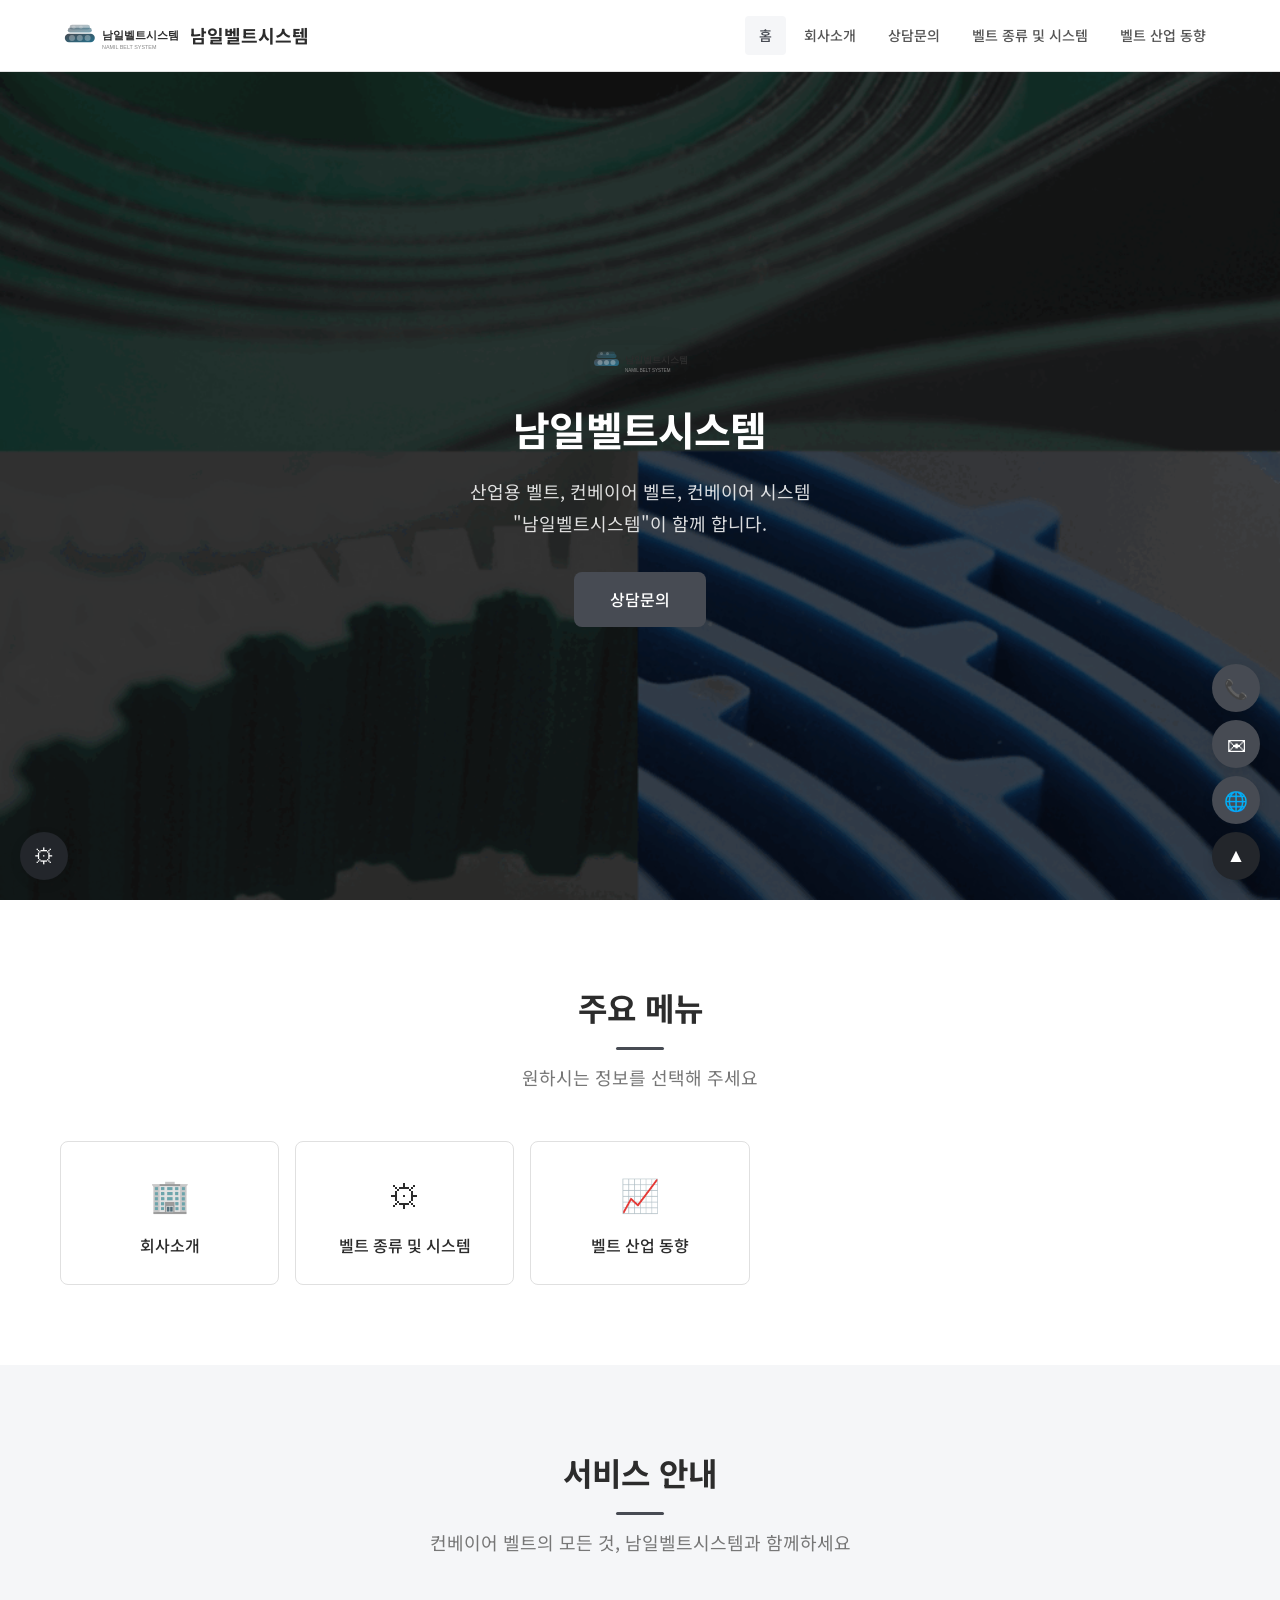
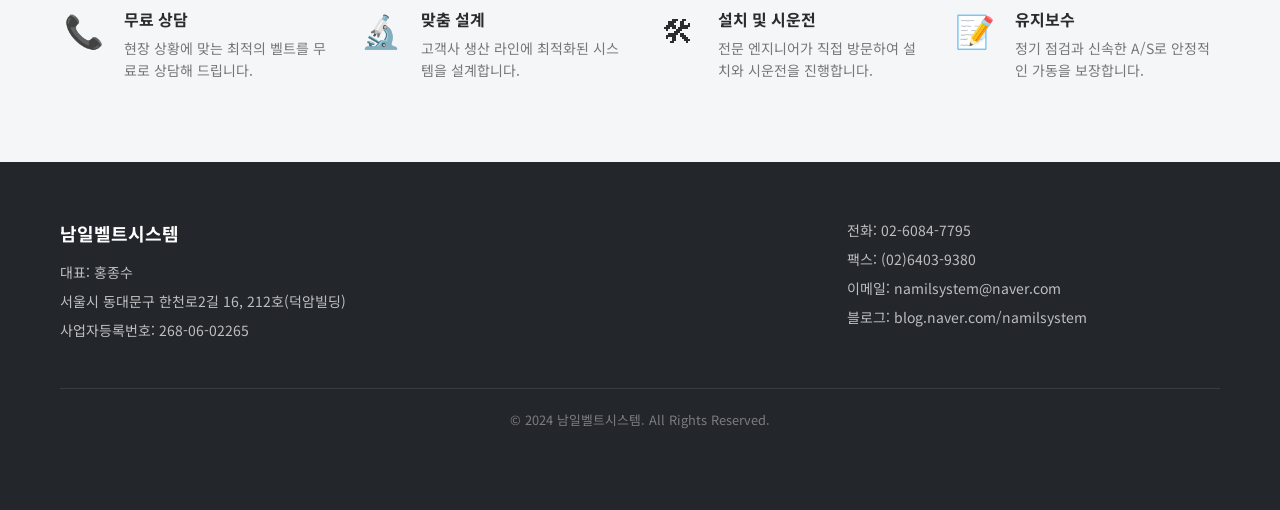
==== index.html @ c8ee7cca "햄버거 메뉴 CSS 전환 + 설정 적용/닫기 버튼 + 테마 전체 통일성 개선" ====
<!DOCTYPE html>
<html lang="ko">
<head>
  <meta charset="UTF-8">
  <meta name="viewport" content="width=device-width, initial-scale=1.0">
  <meta name="naver-site-verification" content="c41bb3c2d1f3c37a7bf2b12afccdb632f261c4a1">
  <meta property="og:type" content="website">
  <meta property="og:site_name" content="남일벨트시스템">
  <meta property="og:title" content="남일벨트시스템 - 최고의 컨베이어 벨트를 제공합니다">
  <meta property="og:image" content="images/logo.png">
  <meta property="og:description" content="산업용 벨트, 컨베이어 벨트, 컨베이어 시스템">
  <meta name="description" content="경량·고하중·식품·타이밍·모놀리식 컨베이어 벨트 전문. 무료 상담, 맞춤 설계, 현장 설치, 유지보수까지. 지금 문의하세요.">
  <title>컨베이어 벨트 전문기업 남일벨트시스템 | 산업용 벨트 솔루션</title>
  <link rel="canonical" href="https://namilbeltsystem.github.io/">
  <link rel="icon" type="image/x-icon" href="favicon.ico">
  <link rel="apple-touch-icon" href="images/logo.png">
  <link rel="stylesheet" href="css/style.css">
  <script type="application/ld+json">
  {
    "@context": "https://schema.org",
    "@type": "LocalBusiness",
    "name": "남일벨트시스템",
    "description": "산업용 컨베이어 벨트 전문기업",
    "url": "https://namilbeltsystem.github.io/",
    "telephone": "+82-2-6084-7795",
    "email": "namilsystem@naver.com",
    "faxNumber": "+82-2-6403-9380",
    "address": {
      "@type": "PostalAddress",
      "addressLocality": "서울특별시 동대문구",
      "streetAddress": "한천로2길 16, 212호(덕암빌딩)"
    },
    "founder": {
      "@type": "Person",
      "name": "홍종수"
    },
    "taxID": "268-06-02265"
  }
  </script>
<script async src="https://www.googletagmanager.com/gtag/js?id=G-RKW5E36SZV"></script>
<script>
  window.dataLayer = window.dataLayer || [];
  function gtag(){dataLayer.push(arguments);}
  gtag('js', new Date());
  gtag('config', 'G-RKW5E36SZV');
</script>
</head>
<body>

<header class="page-header">
  <div class="container">
    <a href="index.html" class="logo">
      <img src="images/logo.svg" alt="남일벨트시스템" height="36">
      <span>남일벨트시스템</span>
    </a>
    <button class="hamburger" id="hamburger" aria-label="메뉴 열기"><span></span><span></span><span></span></button>
    <nav class="nav" id="nav">
      <ul class="nav__list">
        <li><a href="index.html" class="nav__link nav__link--active">홈</a></li>
        <li><a href="about.html" class="nav__link">회사소개</a></li>
        <li><a href="contact.html" class="nav__link">상담문의</a></li>
        <li><a href="belt-types.html" class="nav__link">벨트 종류 및 시스템</a></li>
        <li><a href="industry-trends.html" class="nav__link">벨트 산업 동향</a></li>
      </ul>
    </nav>
  </div>
</header>

<main>
  <section class="hero">
    <div class="hero__bg" style="background-image:url(images/hero-bg.png)"></div>
    <div class="hero__content">
      <img src="images/logo.svg" alt="남일벨트시스템" class="hero__logo">
      <h1 class="hero__title">남일벨트시스템</h1>
      <p class="hero__desc">산업용 벨트, 컨베이어 벨트, 컨베이어 시스템<br>"남일벨트시스템"이 함께 합니다.</p>
      <a href="contact.html" class="hero__cta">상담문의</a>
    </div>
  </section>

  <section class="section">
    <div class="container">
      <h2 class="section__title section__title--center">주요 메뉴</h2>
      <p class="section__subtitle" style="text-align:center">원하시는 정보를 선택해 주세요</p>
      <div class="link-grid">
        <a href="about.html" class="link-card">
          <div class="link-card__icon">&#127970;</div>
          <div class="link-card__title">회사소개</div>
        </a>
        <a href="belt-types.html" class="link-card">
          <div class="link-card__icon">&#9881;</div>
          <div class="link-card__title">벨트 종류 및 시스템</div>
        </a>
        <a href="industry-trends.html" class="link-card">
          <div class="link-card__icon">&#128200;</div>
          <div class="link-card__title">벨트 산업 동향</div>
        </a>
        </div>
    </div>
  </section>

  <section class="section section--alt">
    <div class="container">
      <h2 class="section__title section__title--center">서비스 안내</h2>
      <p class="section__subtitle" style="text-align:center">컨베이어 벨트의 모든 것, 남일벨트시스템과 함께하세요</p>
      <div style="display:grid;grid-template-columns:repeat(auto-fit,minmax(240px,1fr));gap:28px">
        <div style="display:flex;align-items:flex-start;gap:16px">
          <div style="width:48px;height:48px;display:flex;align-items:center;justify-content:center;font-size:2rem;flex-shrink:0">&#128222;</div>
          <div><h3 style="font-weight:700;margin-bottom:4px;font-size:var(--font-size-base)">무료 상담</h3><p style="font-size:var(--font-size-sm);color:var(--color-text-muted);line-height:1.6">현장 상황에 맞는 최적의 벨트를 무료로 상담해 드립니다.</p></div>
        </div>
        <div style="display:flex;align-items:flex-start;gap:16px">
          <div style="width:48px;height:48px;display:flex;align-items:center;justify-content:center;font-size:2rem;flex-shrink:0">&#128300;</div>
          <div><h3 style="font-weight:700;margin-bottom:4px;font-size:var(--font-size-base)">맞춤 설계</h3><p style="font-size:var(--font-size-sm);color:var(--color-text-muted);line-height:1.6">고객사 생산 라인에 최적화된 시스템을 설계합니다.</p></div>
        </div>
        <div style="display:flex;align-items:flex-start;gap:16px">
          <div style="width:48px;height:48px;display:flex;align-items:center;justify-content:center;font-size:2rem;flex-shrink:0">&#128736;</div>
          <div><h3 style="font-weight:700;margin-bottom:4px;font-size:var(--font-size-base)">설치 및 시운전</h3><p style="font-size:var(--font-size-sm);color:var(--color-text-muted);line-height:1.6">전문 엔지니어가 직접 방문하여 설치와 시운전을 진행합니다.</p></div>
        </div>
        <div style="display:flex;align-items:flex-start;gap:16px">
          <div style="width:48px;height:48px;display:flex;align-items:center;justify-content:center;font-size:2rem;flex-shrink:0">&#128221;</div>
          <div><h3 style="font-weight:700;margin-bottom:4px;font-size:var(--font-size-base)">유지보수</h3><p style="font-size:var(--font-size-sm);color:var(--color-text-muted);line-height:1.6">정기 점검과 신속한 A/S로 안정적인 가동을 보장합니다.</p></div>
        </div>
      </div>
    </div>
  </section>
</main>

<footer class="page-footer">
  <div class="container">
    <div class="footer__grid">
      <div class="footer__company">
        <strong>남일벨트시스템</strong>
        <p>대표: 홍종수</p>
        <p>서울시 동대문구 한천로2길 16, 212호(덕암빌딩)</p>
        <p>사업자등록번호: 268-06-02265</p>
      </div>
      <div class="footer__contact">
        <p>전화: <a href="tel:02-6084-7795">02-6084-7795</a></p>
        <p>팩스: (02)6403-9380</p>
        <p>이메일: <a href="mailto:namilsystem@naver.com">namilsystem@naver.com</a></p>
        <p>블로그: <a href="https://blog.naver.com/namilsystem" target="_blank" rel="noopener">blog.naver.com/namilsystem</a></p>
      </div>
    </div>
    <div class="footer__bottom">
      <p>&copy; 2024 남일벨트시스템. All Rights Reserved.</p>
    </div>
  </div>
</footer>

<button class="settings-btn" id="settingsBtn" aria-label="설정">&#9881;</button>
<div class="settings-panel" id="settingsPanel"><h3>글꼴 선택</h3><div class="option-grid" id="fontOptions"><button class="opt-btn active" data-font="noto">노토산스</button><button class="opt-btn" data-font="serif">노토세리프</button><button class="opt-btn" data-font="ibm">IBM Plex</button><button class="opt-btn" data-font="blackhan">검은고딕</button><button class="opt-btn" data-font="sunflower">해바라기</button></div><h3>테마 선택</h3><div class="option-grid" id="themeOptions"><button class="opt-btn active" data-theme="default">기본</button><button class="opt-btn" data-theme="blue">블루</button><button class="opt-btn" data-theme="green">그린</button><button class="opt-btn" data-theme="warm">웜톤</button><button class="opt-btn" data-theme="dark">다크</button></div><div class="btn-row"><button class="btn-apply" id="applySettings">적용</button><button class="btn-close" id="closeSettings">닫기</button></div></div>

<div class="floating">
  <a href="tel:02-6084-7795" class="floating__btn" title="전화" aria-label="전화">&#128222;</a>
  <a href="mailto:namilsystem@naver.com" class="floating__btn" title="이메일" aria-label="이메일">&#9993;</a>
  <a href="https://blog.naver.com/namilsystem" target="_blank" rel="noopener" class="floating__btn" title="블로그" aria-label="블로그">&#127760;</a>
  <button class="floating__btn floating__btn--top" title="맨 위로" aria-label="맨 위로">&#9650;</button>
</div>

<div class="lightbox" id="lightbox">
  <button class="lightbox__close" aria-label="닫기">&times;</button>
  <img class="lightbox__image" src="" alt="">
</div>

<script src="js/main.js"></script>
</body>
</html>
---- css/style.css ----
@import url('https://fonts.googleapis.com/css2?family=Noto+Sans+KR:wght@400;500;700&family=Noto+Serif+KR:wght@400;500;700&family=IBM+Plex+Sans+KR:wght@400;500;700&family=Black+Han+Sans&family=Sunflower:wght@400;500;700&display=swap');

:root {
  --color-primary: #474b53;
  --color-primary-light: #5e636c;
  --color-primary-dark: #303339;
  --color-accent: #256f8a;
  --color-accent-light: #3498be;
  --color-text: #2c2c2c;
  --color-text-light: #555555;
  --color-text-muted: #777777;
  --color-bg: #ffffff;
  --color-bg-alt: #f5f6f8;
  --color-bg-dark: #23262b;
  --color-border: #e0e0e0;
  --color-white: #ffffff;

  --font-family: 'Noto Sans KR', -apple-system, BlinkMacSystemFont, 'Segoe UI', sans-serif;
  --font-size-sm: 0.875rem;
  --font-size-base: 1rem;
  --font-size-lg: 1.125rem;
  --font-size-xl: 1.25rem;
  --font-size-2xl: 1.5rem;
  --font-size-3xl: 2rem;
  --font-size-4xl: 2.5rem;
  --line-height: 1.7;
  --line-height-heading: 1.3;

  --max-width: 1200px;
  --header-height: 72px;
  --shadow-sm: 0 1px 3px rgba(0,0,0,0.08);
  --shadow-md: 0 4px 12px rgba(0,0,0,0.1);
  --shadow-lg: 0 8px 30px rgba(0,0,0,0.12);
  --radius-sm: 4px;
  --radius-md: 8px;
  --radius-lg: 12px;
  --transition: 0.25s ease;
}

*, *::before, *::after {
  margin: 0;
  padding: 0;
  box-sizing: border-box;
}

html {
  font-size: 100%;
  scroll-behavior: smooth;
}

body {
  font-family: var(--font-family);
  font-size: var(--font-size-base);
  line-height: var(--line-height);
  color: var(--color-text);
  background: var(--color-bg);
  -webkit-font-smoothing: antialiased;
  overflow-x: hidden;
}

img {
  max-width: 100%;
  height: auto;
  display: block;
}

a {
  color: var(--color-accent);
  text-decoration: none;
  transition: color var(--transition);
}
a:hover {
  color: var(--color-accent-light);
}

ul { list-style: none; }

.container {
  max-width: var(--max-width);
  margin: 0 auto;
  padding: 0 20px;
}

.section {
  padding: 80px 0;
}
.section--alt {
  background: var(--color-bg-alt);
}
.section__title {
  font-size: var(--font-size-3xl);
  font-weight: 700;
  color: var(--color-text);
  margin-bottom: 12px;
  position: relative;
  padding-bottom: 16px;
}
.section__title::after {
  content: '';
  position: absolute;
  bottom: 0;
  left: 0;
  width: 48px;
  height: 3px;
  background: var(--color-primary);
  border-radius: 2px;
}
.section__title--center {
  text-align: center;
}
.section__title--center::after {
  left: 50%;
  transform: translateX(-50%);
}
.section__subtitle {
  font-size: var(--font-size-lg);
  color: var(--color-text-muted);
  margin-bottom: 48px;
}

/* ===== Header ===== */
.page-header {
  position: fixed;
  top: 0;
  left: 0;
  right: 0;
  height: var(--header-height);
  background: var(--color-white);
  border-bottom: 1px solid var(--color-border);
  z-index: 1000;
  display: flex;
  align-items: center;
}
.page-header .container {
  display: flex;
  align-items: center;
  justify-content: space-between;
  width: 100%;
}

.logo {
  display: flex;
  align-items: center;
  gap: 10px;
  font-size: var(--font-size-lg);
  font-weight: 700;
  color: var(--color-text);
}
.logo img {
  height: 36px;
  width: auto;
}
.logo:hover {
  color: var(--color-primary);
}

/* ===== Navigation ===== */
.nav__list {
  display: flex;
  gap: 4px;
}
.nav__link {
  display: block;
  padding: 8px 14px;
  font-size: var(--font-size-sm);
  font-weight: 500;
  color: var(--color-text-light);
  border-radius: var(--radius-sm);
  transition: all var(--transition);
}
.nav__link:hover,
.nav__link--active {
  color: var(--color-primary);
  background: var(--color-bg-alt);
}

/* Hamburger */
.hamburger {
  display: none;
  flex-direction: column;
  align-items: center;
  justify-content: center;
  gap: 5px;
  background: none;
  border: none;
  cursor: pointer;
  width: 48px;
  height: 48px;
  z-index: 1110;
  -webkit-tap-highlight-color: transparent;
  user-select: none;
}
.hamburger span {
  display: block;
  width: 22px;
  height: 3px;
  background: var(--color-text);
  border-radius: 3px;
  transition: all 0.3s ease;
  pointer-events: none;
}
.hamburger.is-open span:nth-child(1) {
  transform: rotate(45deg) translate(5px, 5px);
}
.hamburger.is-open span:nth-child(2) {
  opacity: 0;
}
.hamburger.is-open span:nth-child(3) {
  transform: rotate(-45deg) translate(5px, -5px);
}

/* Mobile menu */
.mobile-menu-overlay {
  display: none;
  position: fixed;
  inset: 0;
  background: rgba(0,0,0,0.4);
  z-index: 1050;
  opacity: 0;
  transition: opacity var(--transition);
}
.mobile-menu-overlay.is-open {
  opacity: 1;
}

/* ===== Hero ===== */
.hero {
  margin-top: var(--header-height);
  position: relative;
  min-height: calc(100vh - var(--header-height));
  display: flex;
  align-items: center;
  justify-content: center;
  text-align: center;
  overflow: hidden;
}
.hero__bg {
  position: absolute;
  inset: 0;
  background-size: cover;
  background-position: center;
  filter: brightness(0.35);
}
.hero__content {
  position: relative;
  z-index: 1;
  max-width: 700px;
  padding: 20px;
  color: var(--color-white);
}
.hero__logo {
  width: 100px;
  height: auto;
  margin: 0 auto 20px;
  border-radius: var(--radius-lg);
  box-shadow: var(--shadow-lg);
}
.hero__title {
  font-size: var(--font-size-4xl);
  font-weight: 700;
  margin-bottom: 12px;
  letter-spacing: -0.02em;
}
.hero__desc {
  font-size: var(--font-size-lg);
  opacity: 0.85;
  margin-bottom: 32px;
  line-height: 1.8;
}
.hero__cta {
  display: inline-block;
  padding: 14px 36px;
  background: var(--color-primary);
  color: var(--color-white);
  font-size: var(--font-size-base);
  font-weight: 500;
  border-radius: var(--radius-md);
  transition: all var(--transition);
}
.hero__cta:hover {
  background: var(--color-primary-light);
  color: var(--color-white);
  transform: translateY(-1px);
  box-shadow: var(--shadow-md);
}

/* Page hero (smaller, for sub-pages) */
.page-hero {
  margin-top: var(--header-height);
  background: var(--color-bg-dark);
  padding: 64px 0;
  text-align: center;
}
.page-hero__title {
  font-size: var(--font-size-3xl);
  font-weight: 700;
  color: var(--color-white);
  margin-bottom: 8px;
}
.page-hero__subtitle {
  font-size: var(--font-size-base);
  color: rgba(255,255,255,0.65);
}

/* ===== Cards ===== */
.card-grid {
  display: grid;
  grid-template-columns: repeat(auto-fill, minmax(300px, 1fr));
  gap: 24px;
}
.card {
  background: var(--color-white);
  border-radius: var(--radius-md);
  overflow: hidden;
  box-shadow: var(--shadow-sm);
  transition: all var(--transition);
}
.card:hover {
  transform: translateY(-4px);
  box-shadow: var(--shadow-md);
}
.card__image {
  width: 100%;
  aspect-ratio: 16 / 10;
  object-fit: cover;
  background: var(--color-bg-alt);
}
.card__body {
  padding: 20px 24px 24px;
}
.card__title {
  font-size: var(--font-size-lg);
  font-weight: 700;
  color: var(--color-text);
  margin-bottom: 8px;
}
.card__desc {
  font-size: var(--font-size-sm);
  color: var(--color-text-muted);
  line-height: 1.7;
}

/* Card with icon - non-interactive info card */
.card--icon {
  text-align: center;
  padding: 40px 24px;
  box-shadow: none;
  border: 1px solid var(--color-border);
}
.card--icon:hover {
  transform: none;
  box-shadow: none;
}
.card__icon {
  width: 56px;
  height: 56px;
  background: var(--color-bg-alt);
  border-radius: 50%;
  display: flex;
  align-items: center;
  justify-content: center;
  margin: 0 auto 16px;
  font-size: 1.5rem;
  color: var(--color-primary);
}

/* ===== Gallery ===== */
.gallery {
  display: grid;
  grid-template-columns: repeat(auto-fill, minmax(280px, 1fr));
  gap: 16px;
}
.gallery__item {
  cursor: pointer;
  border-radius: var(--radius-md);
  overflow: hidden;
  box-shadow: var(--shadow-sm);
  transition: all var(--transition);
  position: relative;
}
.gallery__item:hover {
  transform: scale(1.02);
  box-shadow: var(--shadow-md);
}
.gallery__item:hover::after {
  content: '';
  position: absolute;
  inset: 0;
  background: rgba(0,0,0,0.05);
}
.gallery__image {
  width: 100%;
  aspect-ratio: 4 / 3;
  object-fit: cover;
  display: block;
}

/* ===== Lightbox ===== */
.lightbox {
  display: none;
  position: fixed;
  inset: 0;
  background: rgba(0,0,0,0.92);
  z-index: 2000;
  align-items: center;
  justify-content: center;
  cursor: pointer;
}
.lightbox.is-open {
  display: flex;
}
.lightbox__image {
  max-width: 90vw;
  max-height: 90vh;
  object-fit: contain;
  box-shadow: var(--shadow-lg);
  border-radius: var(--radius-sm);
}
.lightbox__close {
  position: fixed;
  top: 20px;
  right: 20px;
  width: 44px;
  height: 44px;
  background: rgba(255,255,255,0.15);
  border: none;
  border-radius: 50%;
  color: var(--color-white);
  font-size: 1.5rem;
  cursor: pointer;
  display: flex;
  align-items: center;
  justify-content: center;
  transition: background var(--transition);
  z-index: 2001;
}
.lightbox__close:hover {
  background: rgba(255,255,255,0.3);
}

/* ===== Board Table ===== */
.board-table {
  background: var(--color-white);
  border-radius: var(--radius-md);
  overflow: hidden;
  box-shadow: var(--shadow-sm);
}
.board-table__header {
  display: grid;
  grid-template-columns: 80px 1fr 120px 120px;
  background: var(--color-primary);
  color: var(--color-white);
  font-weight: 500;
  font-size: var(--font-size-sm);
}
.board-table__header .board-table__cell {
  padding: 14px 16px;
}
.board-table__row {
  display: grid;
  grid-template-columns: 80px 1fr 120px 120px;
  border-bottom: 1px solid var(--color-border);
  transition: background var(--transition);
}
.board-table__row:last-child {
  border-bottom: none;
}
.board-table__row:hover {
  background: var(--color-bg-alt);
}
.board-table__cell {
  padding: 12px 16px;
  font-size: var(--font-size-sm);
  display: flex;
  align-items: center;
}
.board-table__cell--num {
  justify-content: center;
  color: var(--color-text-muted);
  font-size: 0.8rem;
}
.board-table__cell--title a {
  color: var(--color-text);
  font-weight: 500;
}
.board-table__cell--title a:hover {
  color: var(--color-accent);
}
.board-table__cell--author {
  justify-content: center;
  color: var(--color-text-light);
}
.board-table__cell--date {
  justify-content: center;
  color: var(--color-text-muted);
  font-size: 0.8rem;
}
.board-table__nodata {
  padding: 48px 0;
  text-align: center;
  color: var(--color-text-muted);
}

/* ===== Contact Buttons ===== */
.contact-buttons {
  display: flex;
  gap: 16px;
  flex-wrap: wrap;
  justify-content: center;
  margin-top: 32px;
}
.btn {
  display: inline-flex;
  align-items: center;
  gap: 8px;
  padding: 14px 28px;
  border: none;
  border-radius: var(--radius-md);
  font-size: var(--font-size-base);
  font-weight: 500;
  cursor: pointer;
  transition: all var(--transition);
  font-family: inherit;
}
.btn--primary {
  background: var(--color-primary);
  color: var(--color-white);
}
.btn--primary:hover {
  background: var(--color-primary-light);
  color: var(--color-white);
  transform: translateY(-1px);
  box-shadow: var(--shadow-md);
}
.btn--outline {
  background: transparent;
  border: 2px solid var(--color-primary);
  color: var(--color-primary);
}
.btn--outline:hover {
  background: var(--color-primary);
  color: var(--color-white);
}
.btn--accent {
  background: var(--color-accent);
  color: var(--color-white);
}
.btn--accent:hover {
  background: var(--color-accent-light);
  color: var(--color-white);
}

/* ===== Company Info ===== */
.company-info {
  display: grid;
  grid-template-columns: repeat(auto-fit, minmax(250px, 1fr));
  gap: 24px;
  margin-top: 32px;
}
.company-info__item {
  display: flex;
  align-items: flex-start;
  gap: 12px;
  font-size: var(--font-size-sm);
  color: var(--color-text-light);
}
.company-info__icon {
  width: 40px;
  height: 40px;
  background: var(--color-bg-alt);
  border-radius: 50%;
  display: flex;
  align-items: center;
  justify-content: center;
  flex-shrink: 0;
  color: var(--color-primary);
  font-size: 1.1rem;
}
.company-info__label {
  display: block;
  font-weight: 500;
  color: var(--color-text);
  margin-bottom: 2px;
}

/* ===== Quick Links / Page Previews ===== */
.link-grid {
  display: grid;
  grid-template-columns: repeat(auto-fill, minmax(200px, 1fr));
  gap: 16px;
}
.link-card {
  display: block;
  background: var(--color-white);
  border: 1px solid var(--color-border);
  border-radius: var(--radius-md);
  padding: 24px 20px;
  text-align: center;
  transition: all var(--transition);
  color: var(--color-text);
}
.link-card:hover {
  border-color: var(--color-primary);
  box-shadow: var(--shadow-sm);
  transform: translateY(-2px);
  color: var(--color-text);
}
.link-card__icon {
  font-size: 2rem;
  margin-bottom: 12px;
}
.link-card__title {
  font-size: var(--font-size-base);
  font-weight: 500;
}

/* ===== Footer ===== */
.page-footer {
  background: var(--color-bg-dark);
  color: rgba(255,255,255,0.7);
  padding: 56px 0 80px;
  font-size: var(--font-size-sm);
}
.footer__grid {
  display: grid;
  grid-template-columns: 2fr 1fr;
  gap: 40px;
  margin-bottom: 40px;
}
.footer__company strong {
  display: block;
  font-size: var(--font-size-lg);
  color: var(--color-white);
  margin-bottom: 12px;
}
.footer__company p {
  margin-bottom: 4px;
  line-height: 1.8;
}
.footer__contact p {
  margin-bottom: 4px;
  line-height: 1.8;
}
.footer__contact a {
  color: rgba(255,255,255,0.7);
}
.footer__contact a:hover {
  color: var(--color-white);
}
.footer__bottom {
  border-top: 1px solid rgba(255,255,255,0.1);
  padding-top: 20px;
  text-align: center;
  font-size: 0.8rem;
  color: rgba(255,255,255,0.4);
}

/* ===== Floating Buttons ===== */
.floating {
  position: fixed;
  right: 20px;
  bottom: 20px;
  display: flex;
  flex-direction: column;
  gap: 8px;
  z-index: 900;
}
.floating__btn {
  width: 48px;
  height: 48px;
  border-radius: 50%;
  background: var(--color-primary);
  color: var(--color-white);
  border: none;
  cursor: pointer;
  display: flex;
  align-items: center;
  justify-content: center;
  font-size: 1.2rem;
  box-shadow: var(--shadow-md);
  transition: all var(--transition);
  text-decoration: none;
}
.floating__btn:hover {
  background: var(--color-primary-light);
  color: var(--color-white);
  transform: translateY(-2px);
}
.floating__btn--top {
  background: var(--color-bg-dark);
}

/* ===== Contact Hero Image ===== */
.contact-hero-img {
  position: relative;
  border-radius: var(--radius-lg);
  overflow: hidden;
  margin-bottom: 32px;
}
.contact-hero-img img {
  width: 100%;
  aspect-ratio: 16 / 6;
  object-fit: cover;
}
.contact-hero-img__overlay {
  position: absolute;
  inset: 0;
  background: linear-gradient(to right, rgba(0,0,0,0.6), rgba(0,0,0,0.1));
  display: flex;
  flex-direction: column;
  justify-content: center;
  padding: 40px;
  color: var(--color-white);
}
.contact-hero-img__overlay h2 {
  font-size: var(--font-size-3xl);
  font-weight: 700;
  margin-bottom: 8px;
}
.contact-hero-img__overlay p {
  font-size: var(--font-size-lg);
  opacity: 0.85;
}

/* ===== Board Post Detail Modal ===== */
.post-modal {
  display: none;
  position: fixed;
  inset: 0;
  background: rgba(0,0,0,0.5);
  z-index: 2000;
  align-items: center;
  justify-content: center;
  padding: 20px;
}
.post-modal.is-open {
  display: flex;
}
.post-modal__content {
  background: var(--color-white);
  border-radius: var(--radius-lg);
  max-width: 640px;
  width: 100%;
  max-height: 80vh;
  overflow-y: auto;
  padding: 40px;
  box-shadow: var(--shadow-lg);
  position: relative;
}
.post-modal__close {
  position: absolute;
  top: 16px;
  right: 16px;
  width: 36px;
  height: 36px;
  background: var(--color-bg-alt);
  border: none;
  border-radius: 50%;
  cursor: pointer;
  font-size: 1.2rem;
  display: flex;
  align-items: center;
  justify-content: center;
  transition: background var(--transition);
}
.post-modal__close:hover {
  background: var(--color-border);
}
.post-modal__title {
  font-size: var(--font-size-xl);
  font-weight: 700;
  margin-bottom: 12px;
}
.post-modal__meta {
  font-size: var(--font-size-sm);
  color: var(--color-text-muted);
  margin-bottom: 24px;
  padding-bottom: 16px;
  border-bottom: 1px solid var(--color-border);
}
.post-modal__body {
  font-size: var(--font-size-base);
  line-height: 1.9;
  color: var(--color-text-light);
}

/* ===== Responsive ===== */
@media (max-width: 992px) {
  :root {
    --header-height: 64px;
  }
  .hamburger { display: flex; }
  .nav {
    position: fixed;
    top: 0;
    right: -300px;
    bottom: 0;
    width: 280px;
    background: var(--color-white);
    box-shadow: var(--shadow-lg);
    padding: 80px 24px 24px;
    z-index: 1080;
    overflow-y: auto;
    transition: right 0.3s ease;
  }
  .nav.is-open { right: 0; }
  .nav.is-open .nav__list { flex-direction: column; gap: 0; }
  .nav.is-open .nav__link { padding: 14px 16px; font-size: var(--font-size-base); }

  /* Hamburger overlay */
  .ham-overlay {
    display: none;
    position: fixed;
    inset: 0;
    background: rgba(0,0,0,0.5);
    z-index: 1070;
  }
  .ham-overlay.is-open { display: block; }

  .hero__title { font-size: var(--font-size-3xl); }
  .hero { min-height: 70vh; }
  .section { padding: 56px 0; }

  .board-table__header,
  .board-table__row {
    grid-template-columns: 60px 1fr 80px 80px;
  }

  .footer__grid {
    grid-template-columns: 1fr;
    gap: 24px;
  }

  .contact-hero-img__overlay {
    padding: 24px;
  }
  .contact-hero-img__overlay h2 {
    font-size: var(--font-size-xl);
  }
}

@media (max-width: 640px) {
  :root {
    --font-size-3xl: 1.5rem;
    --font-size-4xl: 1.75rem;
  }

  .container { padding: 0 16px; }
  .section { padding: 40px 0; }

  .hero {
    min-height: 60vh;
    margin-top: var(--header-height);
  }
  .hero__content { padding: 16px; }
  .hero__title { font-size: var(--font-size-2xl); }
  .hero__desc { font-size: var(--font-size-sm); margin-bottom: 20px; }
  .hero__cta { padding: 12px 24px; font-size: var(--font-size-sm); }
  .hero__logo { width: 72px; }

  .page-hero {
    padding: 48px 0;
  }
  .page-hero__title {
    font-size: var(--font-size-2xl);
  }

  .card-grid {
    grid-template-columns: 1fr;
  }
  .gallery {
    grid-template-columns: repeat(2, 1fr);
    gap: 8px;
  }

  .board-table__header,
  .board-table__row {
    grid-template-columns: 48px 1fr 60px;
  }
  .board-table__cell--date { display: none; }
  .board-table__header .board-table__cell--date { display: none; }

  .contact-buttons {
    flex-direction: column;
    align-items: stretch;
  }
  .btn {
    justify-content: center;
  }

  .company-info {
    grid-template-columns: 1fr;
  }

  .logo span { display: none; }
  .floating {
    right: 12px;
    bottom: 12px;
  }
  .floating__btn {
    width: 44px;
    height: 44px;
    font-size: 1.1rem;
  }

  .contact-hero-img img {
    aspect-ratio: 16 / 8;
  }
  .contact-hero-img__overlay {
    padding: 16px;
  }
  .contact-hero-img__overlay h2 {
    font-size: var(--font-size-lg);
  }
  .contact-hero-img__overlay p {
    font-size: var(--font-size-sm);
  }

  .post-modal__content {
    padding: 24px;
  }

  .footer__grid {
    grid-template-columns: 1fr;
  }
}

/* ===== Settings Panel ===== */
.settings-btn {
  position: fixed;
  left: 20px;
  bottom: 20px;
  width: 48px;
  height: 48px;
  border-radius: 50%;
  background: var(--color-bg-dark);
  color: var(--color-white);
  border: none;
  cursor: pointer;
  font-size: 1.3rem;
  z-index: 950;
  box-shadow: var(--shadow-md);
  display: flex;
  align-items: center;
  justify-content: center;
  transition: all var(--transition);
}
.settings-btn:hover {
  background: var(--color-primary);
}
.settings-panel {
  position: fixed;
  left: 20px;
  bottom: 80px;
  width: 300px;
  max-height: 70vh;
  overflow-y: auto;
  background: var(--color-white);
  border-radius: var(--radius-lg);
  box-shadow: var(--shadow-lg);
  padding: 24px;
  z-index: 949;
  display: none;
}
.settings-panel.is-open { display: block; }
.settings-panel h3 {
  font-size: var(--font-size-base);
  margin-bottom: 12px;
  padding-bottom: 8px;
  border-bottom: 1px solid var(--color-border);
}
.settings-panel .option-grid {
  display: grid;
  grid-template-columns: 1fr 1fr;
  gap: 6px;
  margin-bottom: 20px;
}
.settings-panel .opt-btn {
  padding: 8px 10px;
  border: 1px solid var(--color-border);
  border-radius: var(--radius-sm);
  background: var(--color-white);
  cursor: pointer;
  font-size: var(--font-size-sm);
  transition: all 0.2s;
  text-align: center;
}
.settings-panel .opt-btn:hover,
.settings-panel .opt-btn.active {
  border-color: var(--color-primary);
  background: var(--color-primary);
  color: var(--color-white);
}
.settings-panel .btn-row {
  display: flex;
  gap: 8px;
  margin-top: 16px;
}
.settings-panel .btn-row button {
  flex: 1;
  padding: 10px;
  border: none;
  border-radius: var(--radius-sm);
  cursor: pointer;
  font-size: var(--font-size-sm);
  font-weight: 500;
  transition: all 0.2s;
}
.settings-panel .btn-row .btn-apply {
  background: var(--color-primary);
  color: var(--color-white);
}
.settings-panel .btn-row .btn-close {
  background: var(--color-border);
  color: var(--color-text);
}

@media (max-width: 640px) {
  .settings-btn { width: 44px; height: 44px; left: 12px; bottom: 12px; }
  .settings-panel { left: 12px; bottom: 64px; width: 260px; }
}
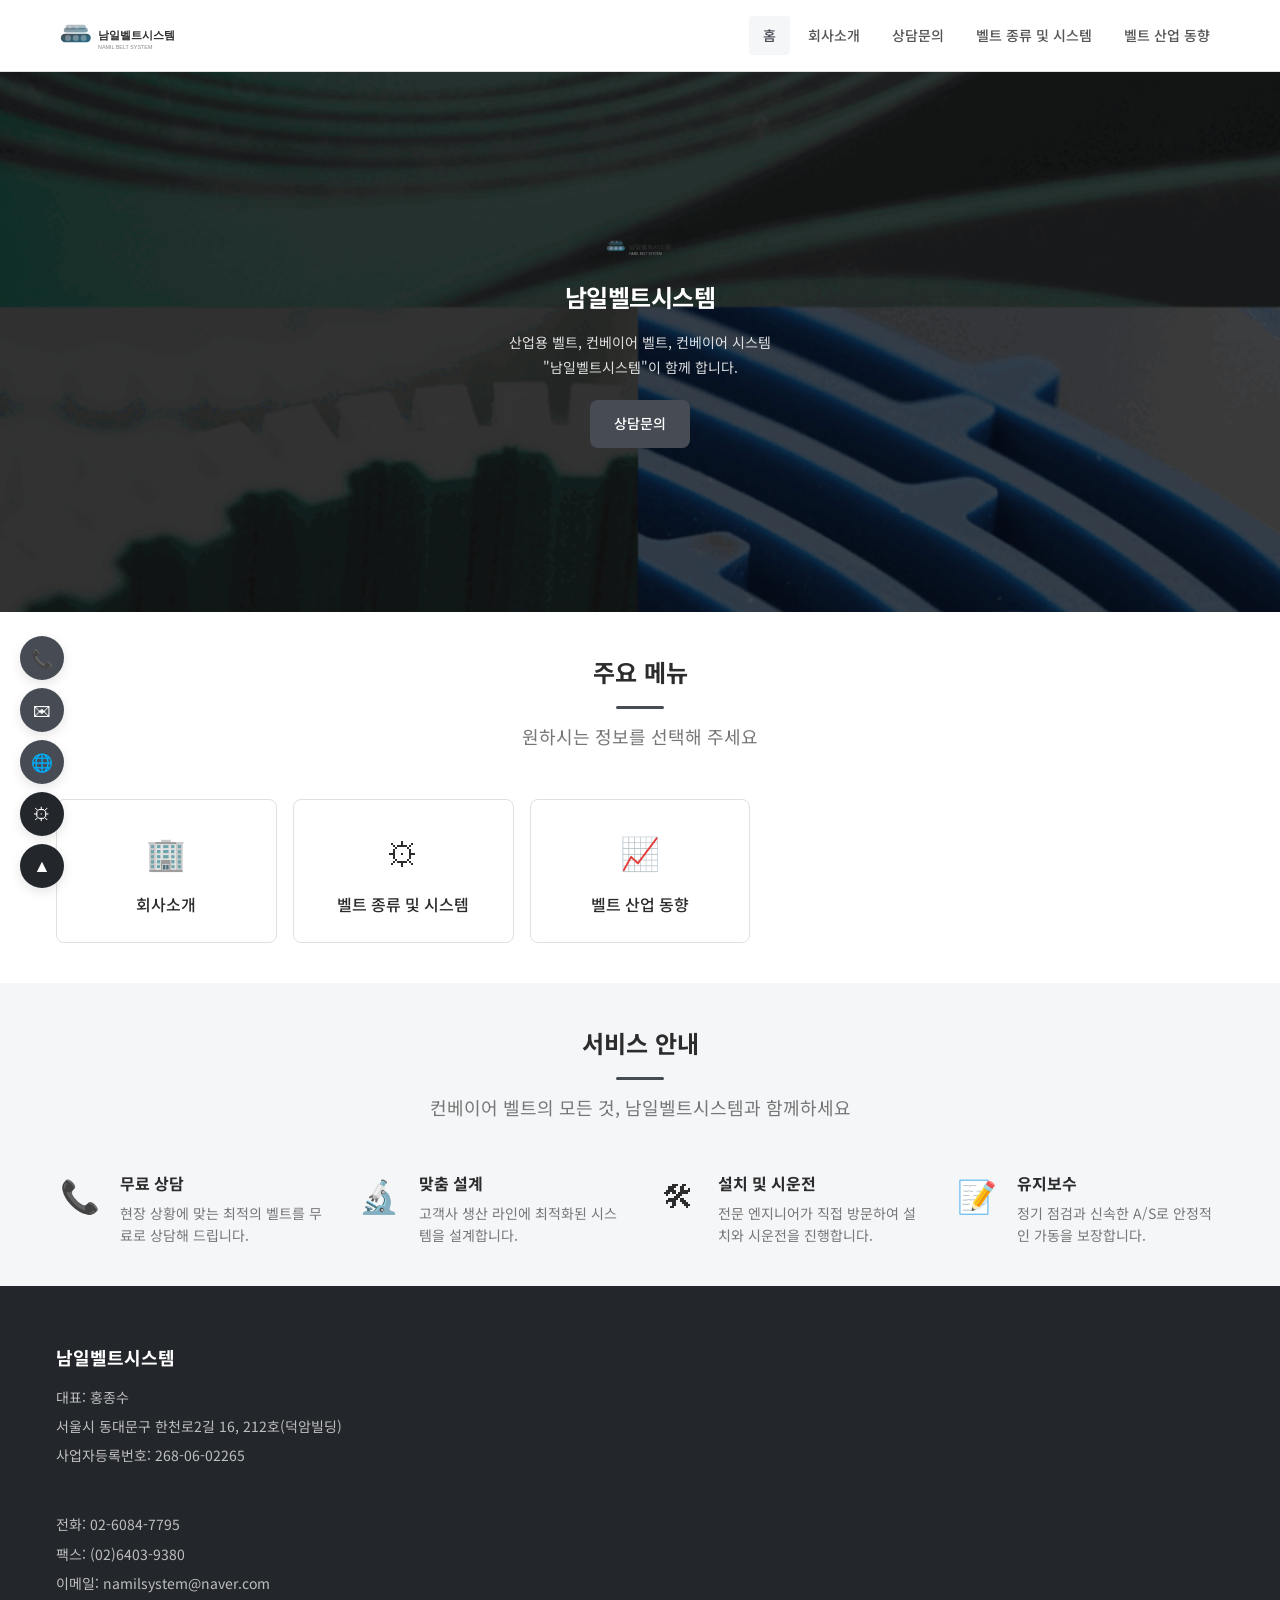
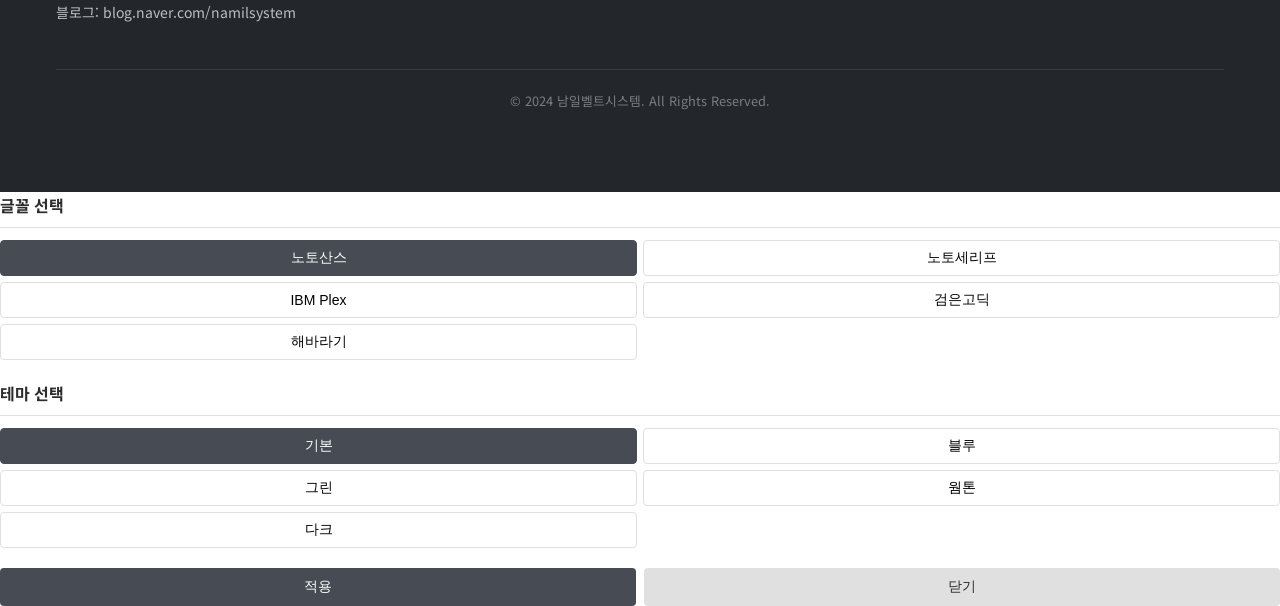
==== commit 92d483ee: "TOP 버튼 복원 (전화/메일/블로그/설정/TOP 5개)" ====
--- a/index.html
+++ b/index.html
@@ -53,7 +53,7 @@
       <img src="images/logo.svg" alt="남일벨트시스템" height="36">
       <span>남일벨트시스템</span>
     </a>
-    <button class="hamburger" id="hamburger" aria-label="메뉴 열기"><span></span><span></span><span></span></button>
+    
     <nav class="nav" id="nav">
       <ul class="nav__list">
         <li><a href="index.html" class="nav__link nav__link--active">홈</a></li>
@@ -146,13 +146,13 @@
   </div>
 </footer>
 
-<button class="settings-btn" id="settingsBtn" aria-label="설정">&#9881;</button>
 <div class="settings-panel" id="settingsPanel"><h3>글꼴 선택</h3><div class="option-grid" id="fontOptions"><button class="opt-btn active" data-font="noto">노토산스</button><button class="opt-btn" data-font="serif">노토세리프</button><button class="opt-btn" data-font="ibm">IBM Plex</button><button class="opt-btn" data-font="blackhan">검은고딕</button><button class="opt-btn" data-font="sunflower">해바라기</button></div><h3>테마 선택</h3><div class="option-grid" id="themeOptions"><button class="opt-btn active" data-theme="default">기본</button><button class="opt-btn" data-theme="blue">블루</button><button class="opt-btn" data-theme="green">그린</button><button class="opt-btn" data-theme="warm">웜톤</button><button class="opt-btn" data-theme="dark">다크</button></div><div class="btn-row"><button class="btn-apply" id="applySettings">적용</button><button class="btn-close" id="closeSettings">닫기</button></div></div>
 
 <div class="floating">
   <a href="tel:02-6084-7795" class="floating__btn" title="전화" aria-label="전화">&#128222;</a>
   <a href="mailto:namilsystem@naver.com" class="floating__btn" title="이메일" aria-label="이메일">&#9993;</a>
   <a href="https://blog.naver.com/namilsystem" target="_blank" rel="noopener" class="floating__btn" title="블로그" aria-label="블로그">&#127760;</a>
+  <button class="floating__btn" id="settingsBtn" title="설정" aria-label="설정">&#9881;</button>
   <button class="floating__btn floating__btn--top" title="맨 위로" aria-label="맨 위로">&#9650;</button>
 </div>
 
--- a/css/style.css
+++ b/css/style.css
@@ -658,7 +658,7 @@
 /* ===== Floating Buttons ===== */
 .floating {
   position: fixed;
-  right: 20px;
+  left: 20px;
   bottom: 20px;
   display: flex;
   flex-direction: column;
@@ -687,6 +687,9 @@
   transform: translateY(-2px);
 }
 .floating__btn--top {
+  background: var(--color-bg-dark);
+}
+#settingsBtn.floating__btn {
   background: var(--color-bg-dark);
 }
 
@@ -789,33 +792,8 @@
   :root {
     --header-height: 64px;
   }
-  .hamburger { display: flex; }
-  .nav {
-    position: fixed;
-    top: 0;
-    right: -300px;
-    bottom: 0;
-    width: 280px;
-    background: var(--color-white);
-    box-shadow: var(--shadow-lg);
-    padding: 80px 24px 24px;
-    z-index: 1080;
-    overflow-y: auto;
-    transition: right 0.3s ease;
-  }
-  .nav.is-open { right: 0; }
-  .nav.is-open .nav__list { flex-direction: column; gap: 0; }
-  .nav.is-open .nav__link { padding: 14px 16px; font-size: var(--font-size-base); }
-
-  /* Hamburger overlay */
-  .ham-overlay {
-    display: none;
-    position: fixed;
-    inset: 0;
-    background: rgba(0,0,0,0.5);
-    z-index: 1070;
-  }
-  .ham-overlay.is-open { display: block; }
+  .nav__link { font-size: 0.75rem; padding: 6px 8px; }
+  .nav__list { gap: 0; }
 
   .hero__title { font-size: var(--font-size-3xl); }
   .hero { min-height: 70vh; }
@@ -840,6 +818,11 @@
 }
 
 @media (max-width: 640px) {
+  .nav { overflow-x: auto; -webkit-overflow-scrolling: touch; }
+  .nav::-webkit-scrollbar { display: none; }
+  .nav__link { font-size: 0.7rem; padding: 5px 6px; white-space: nowrap; }
+  .logo span { font-size: 0.8rem; }
+}
   :root {
     --font-size-3xl: 1.5rem;
     --font-size-4xl: 1.75rem;
@@ -926,43 +909,21 @@
 }
 
 /* ===== Settings Panel ===== */
-.settings-btn {
-  position: fixed;
-  left: 20px;
-  bottom: 20px;
-  width: 48px;
-  height: 48px;
-  border-radius: 50%;
-  background: var(--color-bg-dark);
-  color: var(--color-white);
-  border: none;
-  cursor: pointer;
-  font-size: 1.3rem;
-  z-index: 950;
-  box-shadow: var(--shadow-md);
-  display: flex;
-  align-items: center;
-  justify-content: center;
-  transition: all var(--transition);
-}
-.settings-btn:hover {
-  background: var(--color-primary);
-}
 .settings-panel {
   position: fixed;
   left: 20px;
-  bottom: 80px;
+  bottom: 180px;
   width: 300px;
-  max-height: 70vh;
+  max-height: 60vh;
   overflow-y: auto;
   background: var(--color-white);
   border-radius: var(--radius-lg);
   box-shadow: var(--shadow-lg);
   padding: 24px;
-  z-index: 949;
-  display: none;
-}
-.settings-panel.is-open { display: block; }
+  z-index: 899;
+  display: none !important;
+}
+.settings-panel.is-open { display: block !important; }
 .settings-panel h3 {
   font-size: var(--font-size-base);
   margin-bottom: 12px;
@@ -1016,6 +977,5 @@
 }
 
 @media (max-width: 640px) {
-  .settings-btn { width: 44px; height: 44px; left: 12px; bottom: 12px; }
-  .settings-panel { left: 12px; bottom: 64px; width: 260px; }
-}
+  .settings-panel { left: 12px; bottom: 160px; width: 260px; }
+}
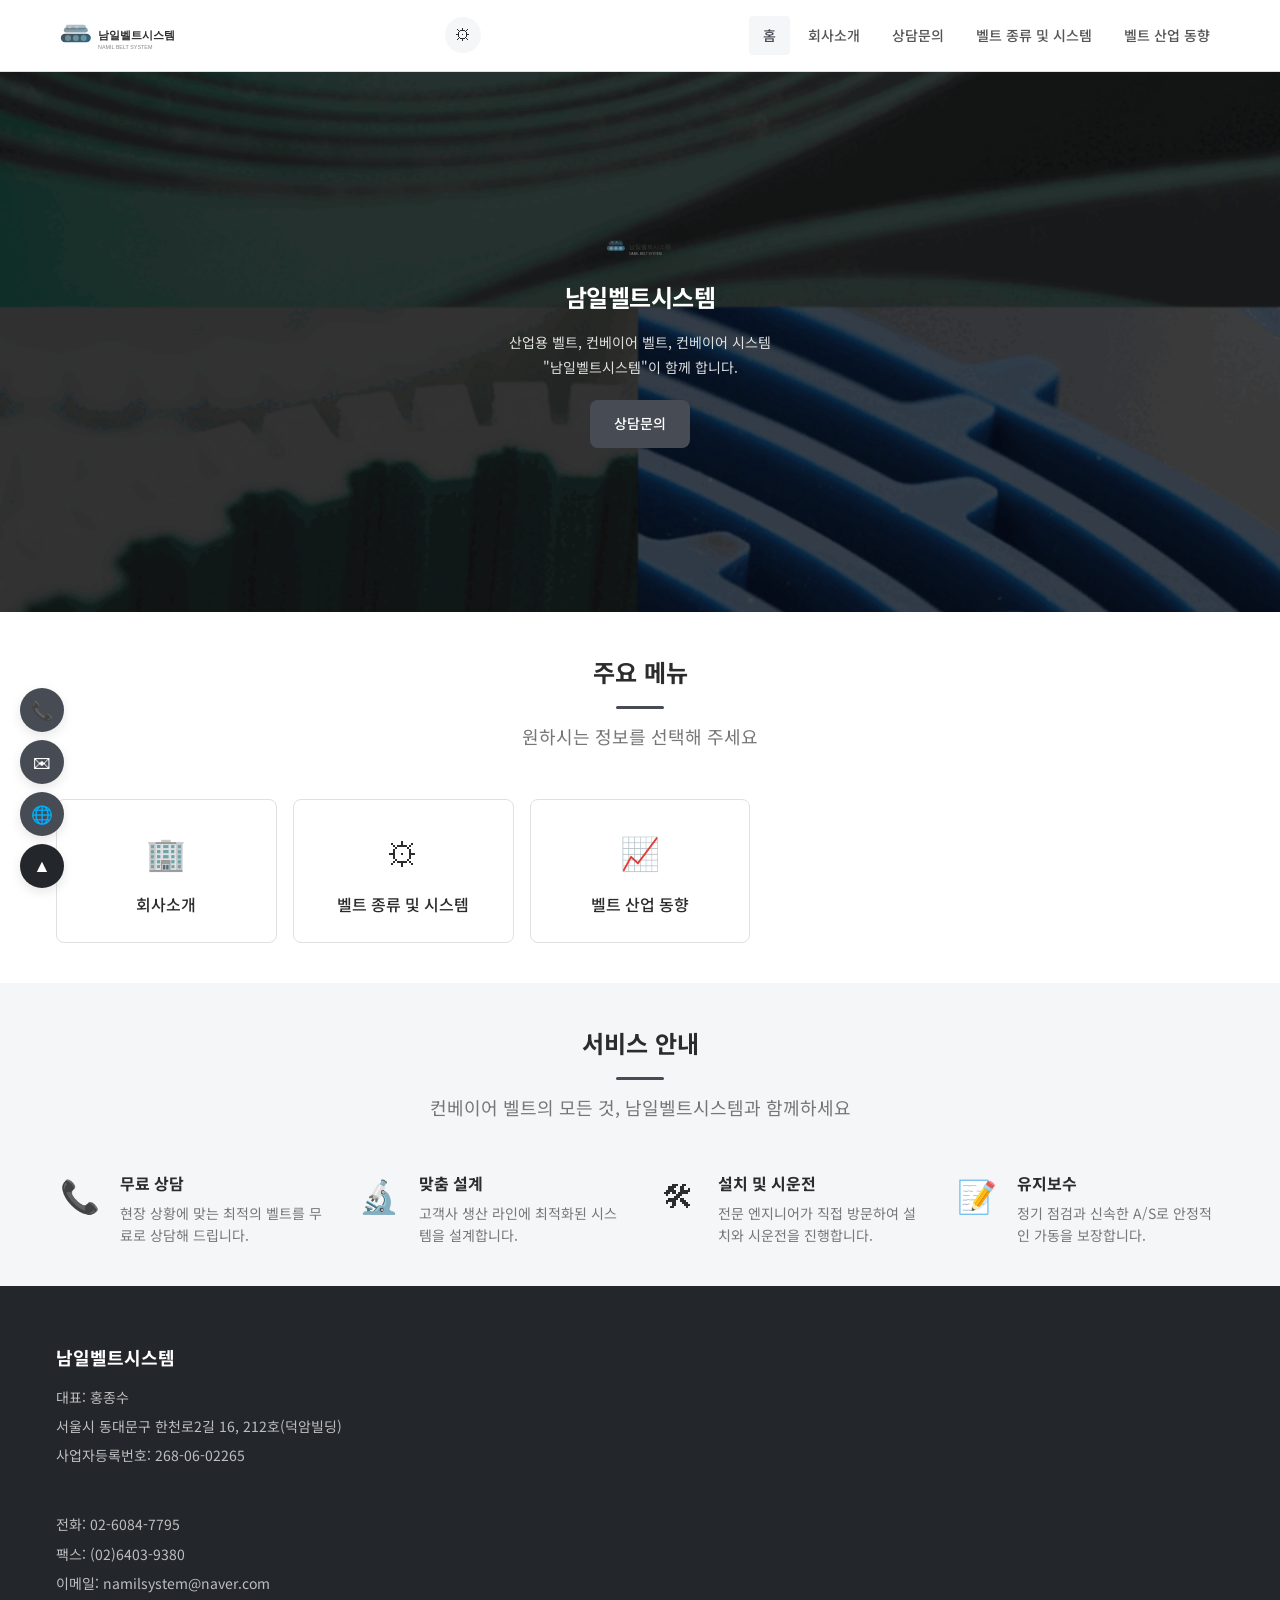
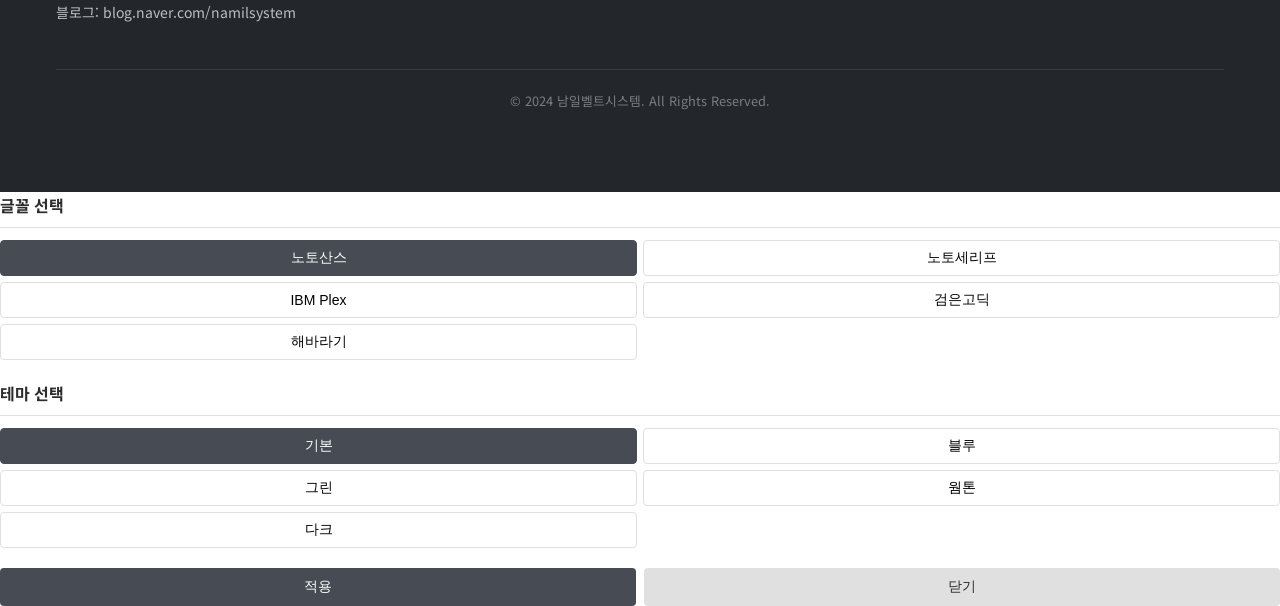
==== commit 10a51613: "설정 버튼을 상단 헤더로 이동 (패널은 우측 상단 드롭다운)" ====
--- a/index.html
+++ b/index.html
@@ -53,7 +53,7 @@
       <img src="images/logo.svg" alt="남일벨트시스템" height="36">
       <span>남일벨트시스템</span>
     </a>
-    
+    <button id="settingsBtn" title="설정" aria-label="설정" style="background:var(--color-bg-alt);color:var(--color-text);border:none;border-radius:50%;width:36px;height:36px;cursor:pointer;font-size:1rem;flex-shrink:0">&#9881;</button>
     <nav class="nav" id="nav">
       <ul class="nav__list">
         <li><a href="index.html" class="nav__link nav__link--active">홈</a></li>
@@ -152,7 +152,6 @@
   <a href="tel:02-6084-7795" class="floating__btn" title="전화" aria-label="전화">&#128222;</a>
   <a href="mailto:namilsystem@naver.com" class="floating__btn" title="이메일" aria-label="이메일">&#9993;</a>
   <a href="https://blog.naver.com/namilsystem" target="_blank" rel="noopener" class="floating__btn" title="블로그" aria-label="블로그">&#127760;</a>
-  <button class="floating__btn" id="settingsBtn" title="설정" aria-label="설정">&#9881;</button>
   <button class="floating__btn floating__btn--top" title="맨 위로" aria-label="맨 위로">&#9650;</button>
 </div>
 
--- a/css/style.css
+++ b/css/style.css
@@ -911,8 +911,8 @@
 /* ===== Settings Panel ===== */
 .settings-panel {
   position: fixed;
-  left: 20px;
-  bottom: 180px;
+  top: 80px;
+  right: 20px;
   width: 300px;
   max-height: 60vh;
   overflow-y: auto;
@@ -977,5 +977,5 @@
 }
 
 @media (max-width: 640px) {
-  .settings-panel { left: 12px; bottom: 160px; width: 260px; }
-}
+  .settings-panel { top: 72px; right: 10px; width: 260px; }
+}
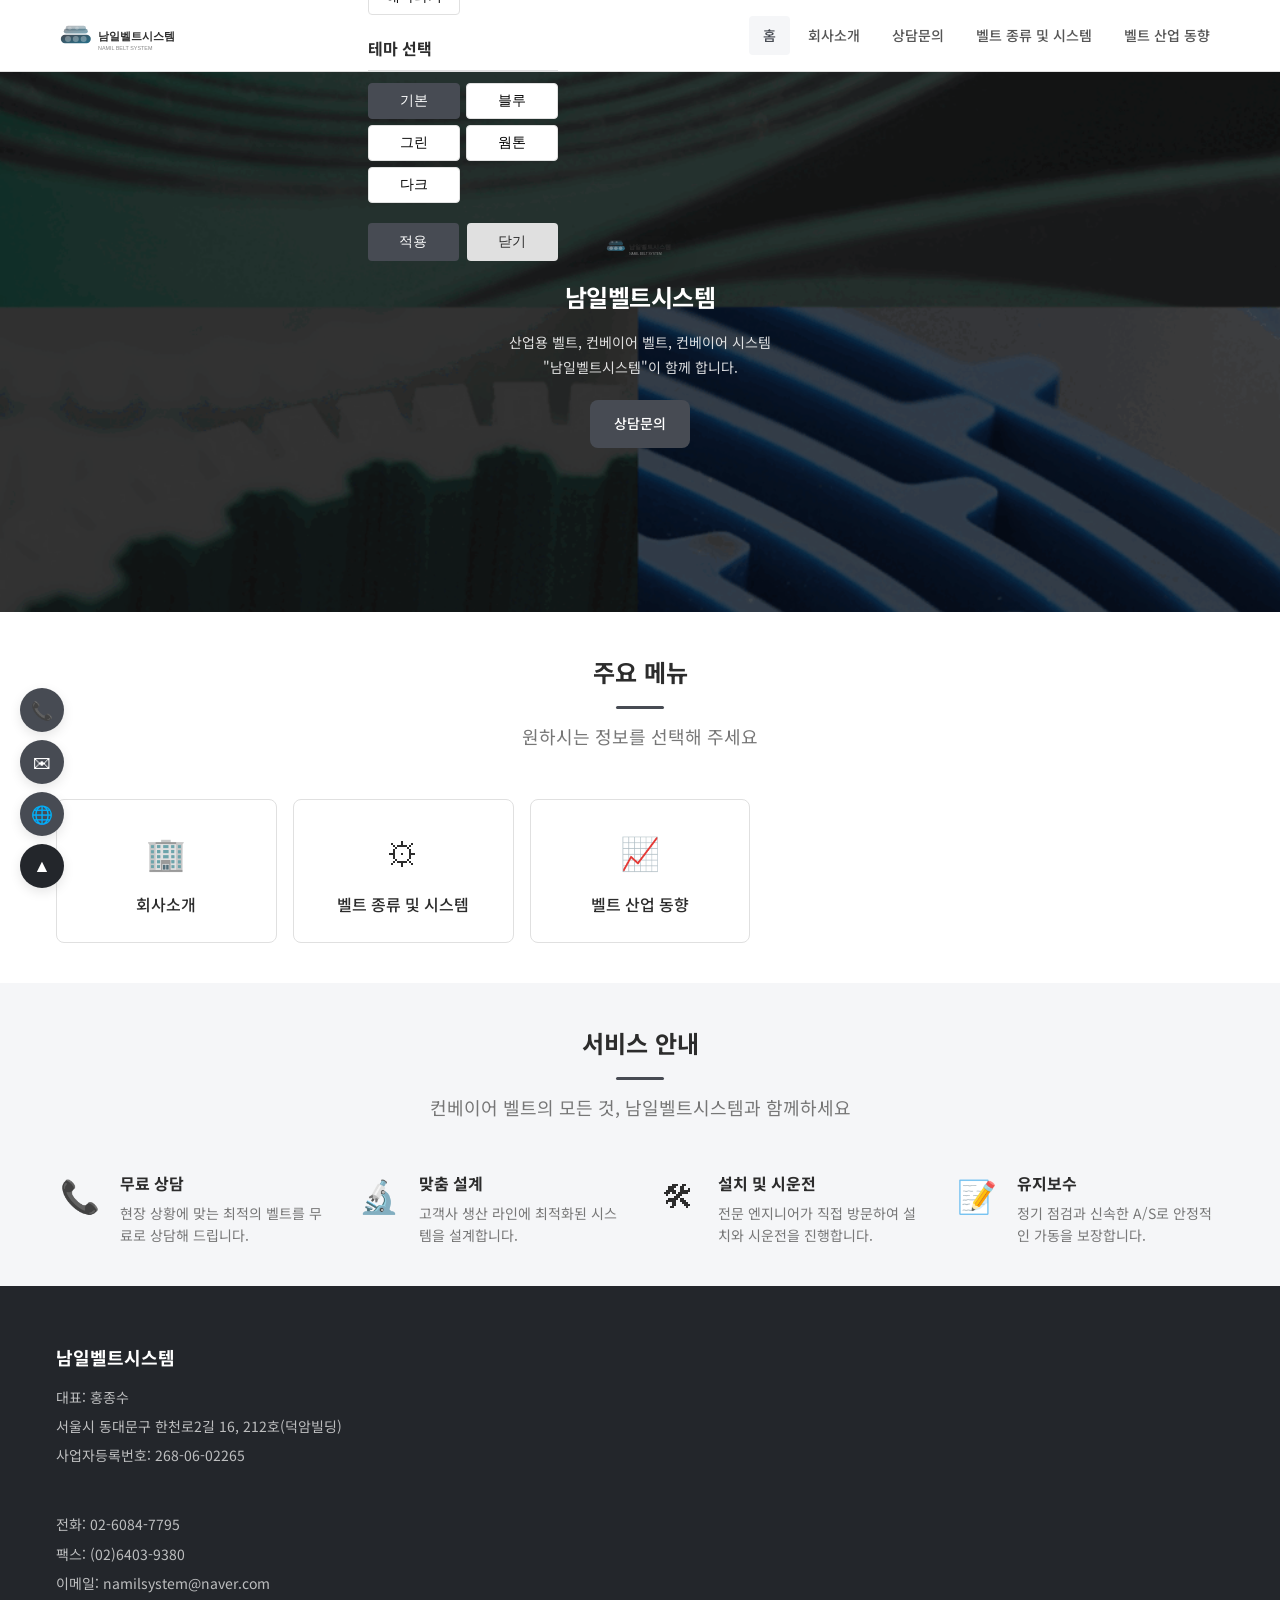
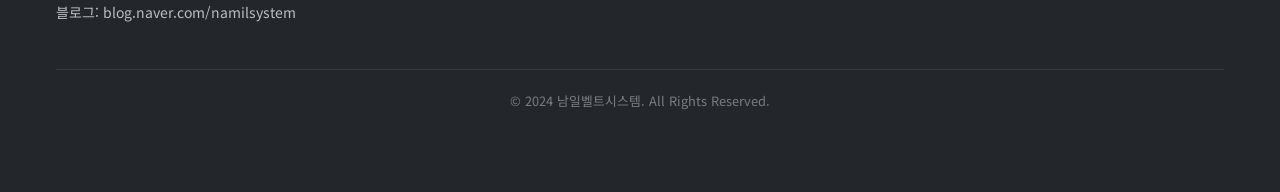
==== commit be96f4f4: "설정 패널을 헤더 버튼 옆으로 이동 (중복 제거, position:absolute)" ====
--- a/index.html
+++ b/index.html
@@ -53,7 +53,10 @@
       <img src="images/logo.svg" alt="남일벨트시스템" height="36">
       <span>남일벨트시스템</span>
     </a>
-    <button id="settingsBtn" title="설정" aria-label="설정" style="background:var(--color-bg-alt);color:var(--color-text);border:none;border-radius:50%;width:36px;height:36px;cursor:pointer;font-size:1rem;flex-shrink:0">&#9881;</button>
+    <div style="position:relative;flex-shrink:0">
+    <button id="settingsBtn" title="설정" aria-label="설정" style="background:var(--color-bg-alt);color:var(--color-text);border:none;border-radius:50%;width:36px;height:36px;cursor:pointer;font-size:1rem">&#9881;</button>
+    <div class="settings-panel" id="settingsPanel"><h3>글꼴 선택</h3><div class="option-grid" id="fontOptions"><button class="opt-btn active" data-font="noto">노토산스</button><button class="opt-btn" data-font="serif">노토세리프</button><button class="opt-btn" data-font="ibm">IBM Plex</button><button class="opt-btn" data-font="blackhan">검은고딕</button><button class="opt-btn" data-font="sunflower">해바라기</button></div><h3>테마 선택</h3><div class="option-grid" id="themeOptions"><button class="opt-btn active" data-theme="default">기본</button><button class="opt-btn" data-theme="blue">블루</button><button class="opt-btn" data-theme="green">그린</button><button class="opt-btn" data-theme="warm">웜톤</button><button class="opt-btn" data-theme="dark">다크</button></div><div class="btn-row"><button class="btn-apply" id="applySettings">적용</button><button class="btn-close" id="closeSettings">닫기</button></div></div>
+    </div>
     <nav class="nav" id="nav">
       <ul class="nav__list">
         <li><a href="index.html" class="nav__link nav__link--active">홈</a></li>
@@ -146,8 +149,6 @@
   </div>
 </footer>
 
-<div class="settings-panel" id="settingsPanel"><h3>글꼴 선택</h3><div class="option-grid" id="fontOptions"><button class="opt-btn active" data-font="noto">노토산스</button><button class="opt-btn" data-font="serif">노토세리프</button><button class="opt-btn" data-font="ibm">IBM Plex</button><button class="opt-btn" data-font="blackhan">검은고딕</button><button class="opt-btn" data-font="sunflower">해바라기</button></div><h3>테마 선택</h3><div class="option-grid" id="themeOptions"><button class="opt-btn active" data-theme="default">기본</button><button class="opt-btn" data-theme="blue">블루</button><button class="opt-btn" data-theme="green">그린</button><button class="opt-btn" data-theme="warm">웜톤</button><button class="opt-btn" data-theme="dark">다크</button></div><div class="btn-row"><button class="btn-apply" id="applySettings">적용</button><button class="btn-close" id="closeSettings">닫기</button></div></div>
-
 <div class="floating">
   <a href="tel:02-6084-7795" class="floating__btn" title="전화" aria-label="전화">&#128222;</a>
   <a href="mailto:namilsystem@naver.com" class="floating__btn" title="이메일" aria-label="이메일">&#9993;</a>
--- a/css/style.css
+++ b/css/style.css
@@ -910,9 +910,10 @@
 
 /* ===== Settings Panel ===== */
 .settings-panel {
-  position: fixed;
-  top: 80px;
-  right: 20px;
+  position: absolute;
+  top: 100%;
+  right: 0;
+  margin-top: 8px;
   width: 300px;
   max-height: 60vh;
   overflow-y: auto;
@@ -977,5 +978,5 @@
 }
 
 @media (max-width: 640px) {
-  .settings-panel { top: 72px; right: 10px; width: 260px; }
-}
+  .settings-panel { right: -80px; width: 260px; }
+}
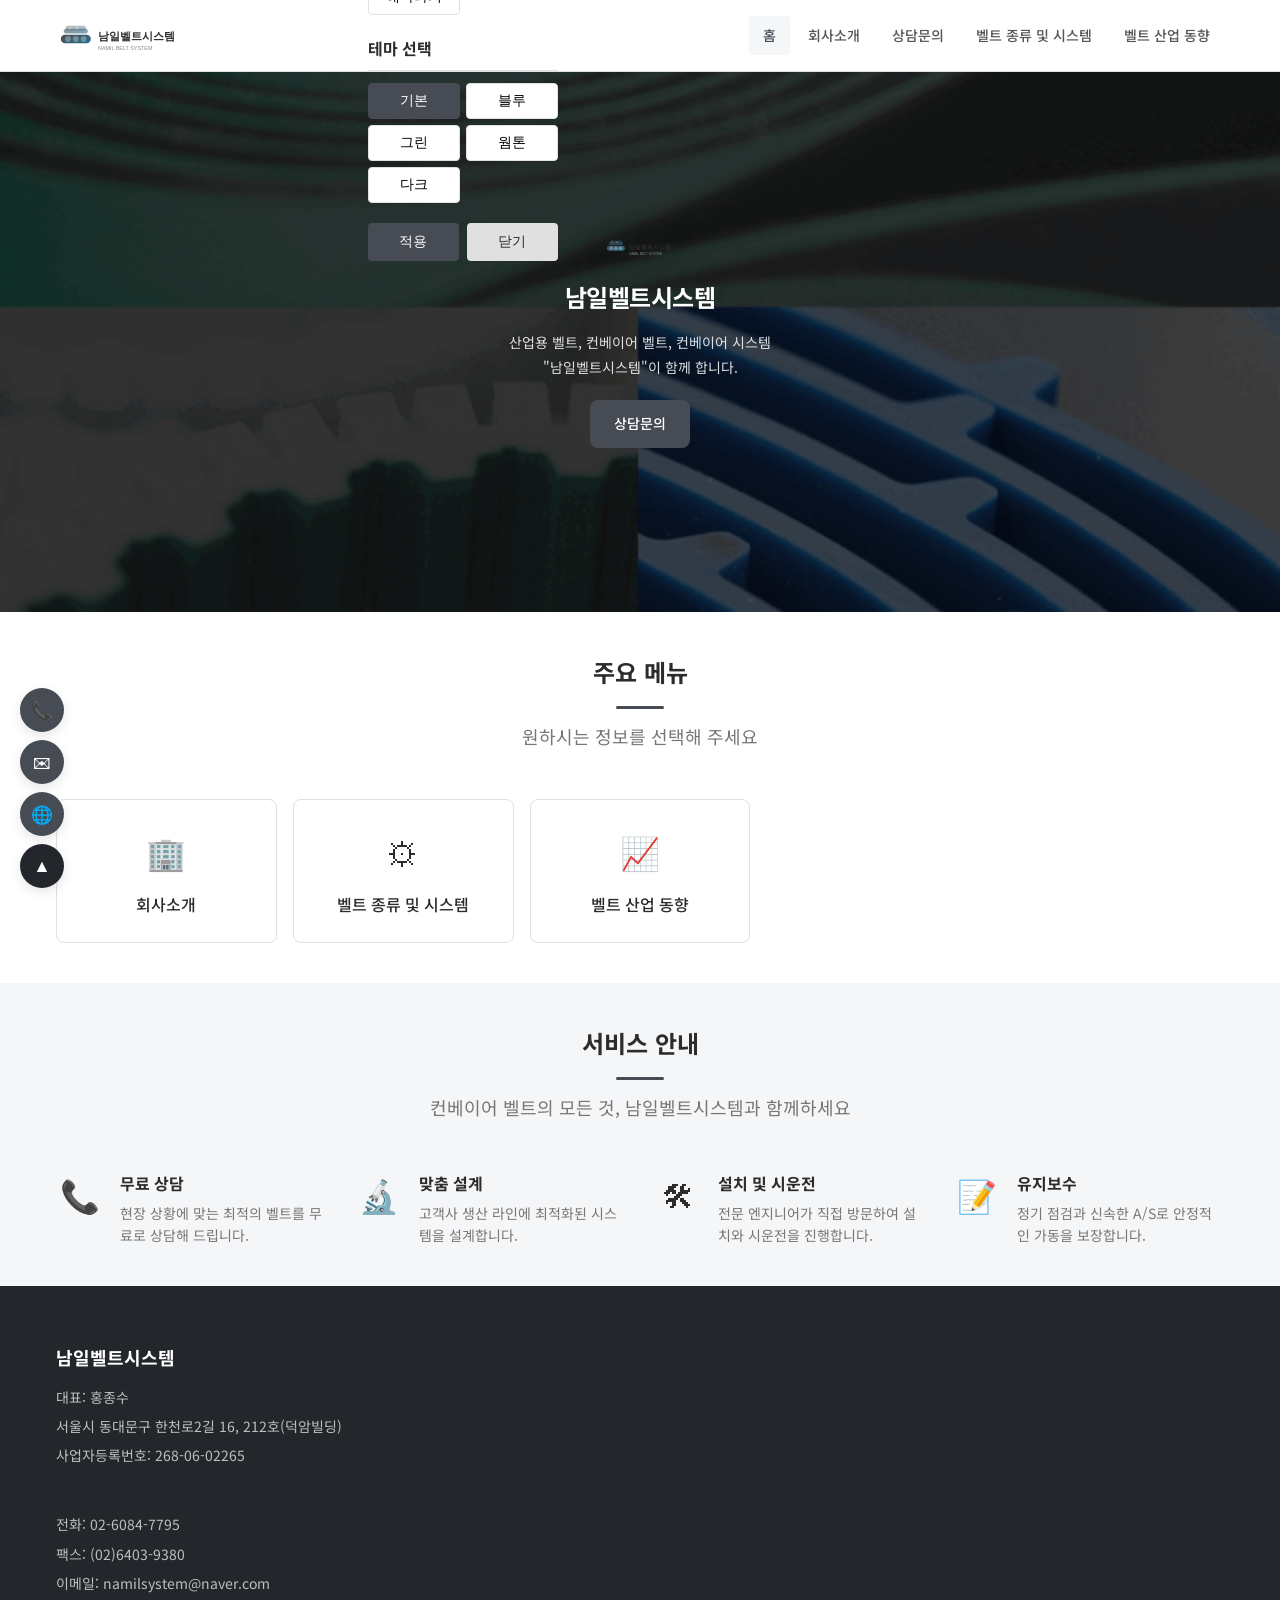
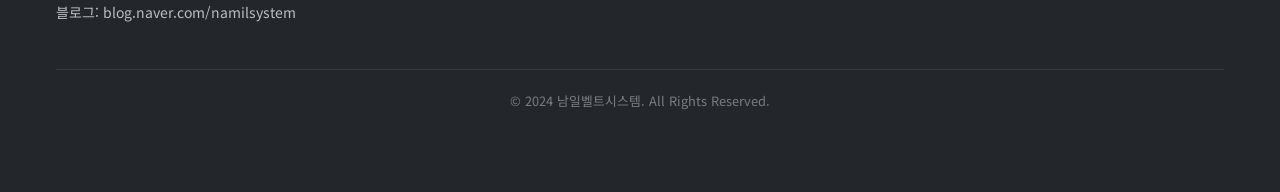
==== commit 3649d476: "설정 패널 position:fixed로 변경 (스크롤 따라다니는 문제 수정)" ====
--- a/index.html
+++ b/index.html
@@ -53,7 +53,7 @@
       <img src="images/logo.svg" alt="남일벨트시스템" height="36">
       <span>남일벨트시스템</span>
     </a>
-    <div style="position:relative;flex-shrink:0">
+    <div style="flex-shrink:0">
     <button id="settingsBtn" title="설정" aria-label="설정" style="background:var(--color-bg-alt);color:var(--color-text);border:none;border-radius:50%;width:36px;height:36px;cursor:pointer;font-size:1rem">&#9881;</button>
     <div class="settings-panel" id="settingsPanel"><h3>글꼴 선택</h3><div class="option-grid" id="fontOptions"><button class="opt-btn active" data-font="noto">노토산스</button><button class="opt-btn" data-font="serif">노토세리프</button><button class="opt-btn" data-font="ibm">IBM Plex</button><button class="opt-btn" data-font="blackhan">검은고딕</button><button class="opt-btn" data-font="sunflower">해바라기</button></div><h3>테마 선택</h3><div class="option-grid" id="themeOptions"><button class="opt-btn active" data-theme="default">기본</button><button class="opt-btn" data-theme="blue">블루</button><button class="opt-btn" data-theme="green">그린</button><button class="opt-btn" data-theme="warm">웜톤</button><button class="opt-btn" data-theme="dark">다크</button></div><div class="btn-row"><button class="btn-apply" id="applySettings">적용</button><button class="btn-close" id="closeSettings">닫기</button></div></div>
     </div>
--- a/css/style.css
+++ b/css/style.css
@@ -910,10 +910,9 @@
 
 /* ===== Settings Panel ===== */
 .settings-panel {
-  position: absolute;
-  top: 100%;
-  right: 0;
-  margin-top: 8px;
+  position: fixed;
+  top: var(--header-height);
+  right: 20px;
   width: 300px;
   max-height: 60vh;
   overflow-y: auto;
@@ -978,5 +977,5 @@
 }
 
 @media (max-width: 640px) {
-  .settings-panel { right: -80px; width: 260px; }
-}
+  .settings-panel { right: 10px; width: 260px; }
+}
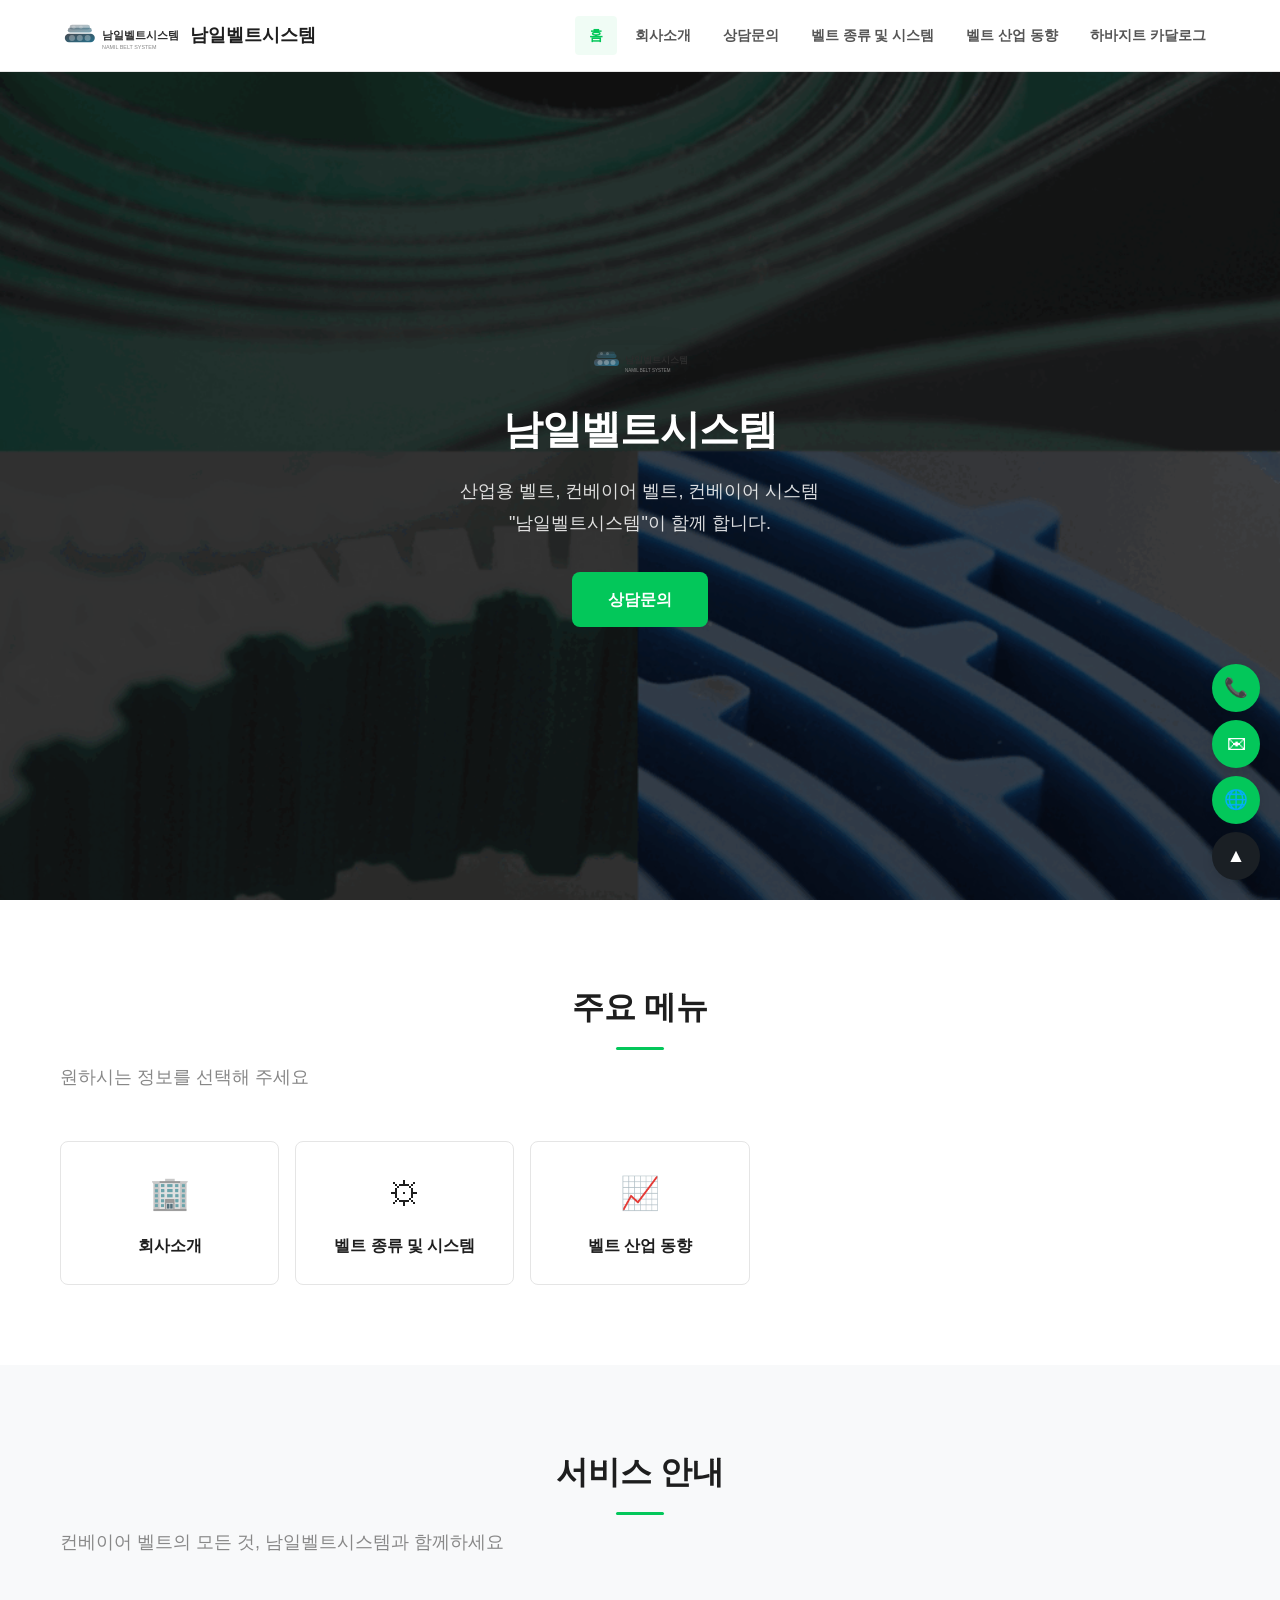
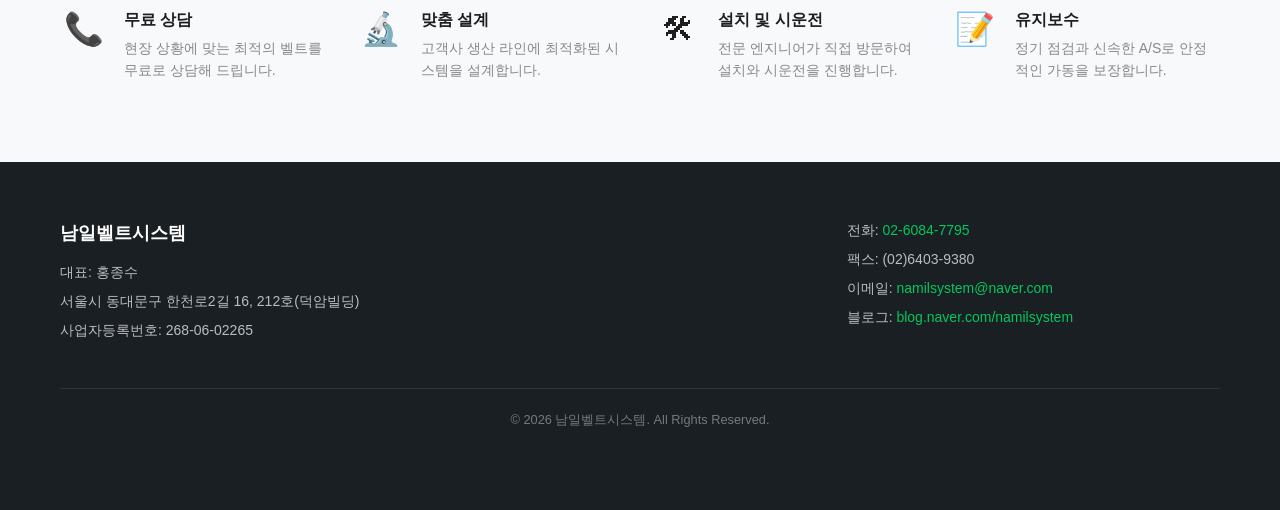
==== commit 5b94573a: "fix: 전체 사이트 코드 품질 개선 및 구조 정리 - 내비게이션: habasit-catalog.html 링크 추가 및 활성화 - HTML 포매팅: industry-trends, " ====
--- a/index.html
+++ b/index.html
@@ -53,10 +53,6 @@
       <img src="images/logo.svg" alt="남일벨트시스템" height="36">
       <span>남일벨트시스템</span>
     </a>
-    <div style="flex-shrink:0">
-    <button id="settingsBtn" title="설정" aria-label="설정" style="background:var(--color-bg-alt);color:var(--color-text);border:none;border-radius:50%;width:36px;height:36px;cursor:pointer;font-size:1rem">&#9881;</button>
-    <div class="settings-panel" id="settingsPanel"><h3>글꼴 선택</h3><div class="option-grid" id="fontOptions"><button class="opt-btn active" data-font="noto">노토산스</button><button class="opt-btn" data-font="serif">노토세리프</button><button class="opt-btn" data-font="ibm">IBM Plex</button><button class="opt-btn" data-font="blackhan">검은고딕</button><button class="opt-btn" data-font="sunflower">해바라기</button></div><h3>테마 선택</h3><div class="option-grid" id="themeOptions"><button class="opt-btn active" data-theme="default">기본</button><button class="opt-btn" data-theme="blue">블루</button><button class="opt-btn" data-theme="green">그린</button><button class="opt-btn" data-theme="warm">웜톤</button><button class="opt-btn" data-theme="dark">다크</button></div><div class="btn-row"><button class="btn-apply" id="applySettings">적용</button><button class="btn-close" id="closeSettings">닫기</button></div></div>
-    </div>
     <nav class="nav" id="nav">
       <ul class="nav__list">
         <li><a href="index.html" class="nav__link nav__link--active">홈</a></li>
@@ -64,6 +60,7 @@
         <li><a href="contact.html" class="nav__link">상담문의</a></li>
         <li><a href="belt-types.html" class="nav__link">벨트 종류 및 시스템</a></li>
         <li><a href="industry-trends.html" class="nav__link">벨트 산업 동향</a></li>
+        <li><a href="habasit-catalog.html" class="nav__link">하바지트 카달로그</a></li>
       </ul>
     </nav>
   </div>
@@ -83,7 +80,7 @@
   <section class="section">
     <div class="container">
       <h2 class="section__title section__title--center">주요 메뉴</h2>
-      <p class="section__subtitle" style="text-align:center">원하시는 정보를 선택해 주세요</p>
+      <p class="section__subtitle" class="text-center">원하시는 정보를 선택해 주세요</p>
       <div class="link-grid">
         <a href="about.html" class="link-card">
           <div class="link-card__icon">&#127970;</div>
@@ -97,14 +94,14 @@
           <div class="link-card__icon">&#128200;</div>
           <div class="link-card__title">벨트 산업 동향</div>
         </a>
-        </div>
+      </div>
     </div>
   </section>
 
   <section class="section section--alt">
     <div class="container">
       <h2 class="section__title section__title--center">서비스 안내</h2>
-      <p class="section__subtitle" style="text-align:center">컨베이어 벨트의 모든 것, 남일벨트시스템과 함께하세요</p>
+      <p class="section__subtitle" class="text-center">컨베이어 벨트의 모든 것, 남일벨트시스템과 함께하세요</p>
       <div style="display:grid;grid-template-columns:repeat(auto-fit,minmax(240px,1fr));gap:28px">
         <div style="display:flex;align-items:flex-start;gap:16px">
           <div style="width:48px;height:48px;display:flex;align-items:center;justify-content:center;font-size:2rem;flex-shrink:0">&#128222;</div>
@@ -144,7 +141,7 @@
       </div>
     </div>
     <div class="footer__bottom">
-      <p>&copy; 2024 남일벨트시스템. All Rights Reserved.</p>
+      <p>&copy; 2026 남일벨트시스템. All Rights Reserved.</p>
     </div>
   </div>
 </footer>
--- a/css/style.css
+++ b/css/style.css
@@ -1,21 +1,41 @@
-@import url('https://fonts.googleapis.com/css2?family=Noto+Sans+KR:wght@400;500;700&family=Noto+Serif+KR:wght@400;500;700&family=IBM+Plex+Sans+KR:wght@400;500;700&family=Black+Han+Sans&family=Sunflower:wght@400;500;700&display=swap');
+@font-face {
+  font-family: 'Nanum Gothic';
+  font-style: normal;
+  font-weight: 400;
+  font-display: swap;
+  src: url('../fonts/nanum-gothic-400.ttf') format('truetype');
+}
+@font-face {
+  font-family: 'Nanum Gothic';
+  font-style: normal;
+  font-weight: 700;
+  font-display: swap;
+  src: url('../fonts/nanum-gothic-700.ttf') format('truetype');
+}
+@font-face {
+  font-family: 'Nanum Gothic';
+  font-style: normal;
+  font-weight: 800;
+  font-display: swap;
+  src: url('../fonts/nanum-gothic-800.ttf') format('truetype');
+}
 
 :root {
-  --color-primary: #474b53;
-  --color-primary-light: #5e636c;
-  --color-primary-dark: #303339;
-  --color-accent: #256f8a;
-  --color-accent-light: #3498be;
-  --color-text: #2c2c2c;
+  --color-primary: #03C75A;
+  --color-primary-light: #35d479;
+  --color-primary-dark: #02a94b;
+  --color-accent: #03C75A;
+  --color-accent-light: #35d479;
+  --color-text: #1e1e1e;
   --color-text-light: #555555;
-  --color-text-muted: #777777;
+  --color-text-muted: #888888;
   --color-bg: #ffffff;
-  --color-bg-alt: #f5f6f8;
-  --color-bg-dark: #23262b;
-  --color-border: #e0e0e0;
+  --color-bg-alt: #f8f9fa;
+  --color-bg-dark: #1a1f24;
+  --color-border: #e5e5e5;
   --color-white: #ffffff;
 
-  --font-family: 'Noto Sans KR', -apple-system, BlinkMacSystemFont, 'Segoe UI', sans-serif;
+  --font-family: 'Nanum Gothic', -apple-system, BlinkMacSystemFont, 'Segoe UI', sans-serif;
   --font-size-sm: 0.875rem;
   --font-size-base: 1rem;
   --font-size-lg: 1.125rem;
@@ -65,12 +85,12 @@
 }
 
 a {
-  color: var(--color-accent);
+  color: var(--color-primary);
   text-decoration: none;
   transition: color var(--transition);
 }
 a:hover {
-  color: var(--color-accent-light);
+  color: var(--color-primary-dark);
 }
 
 ul { list-style: none; }
@@ -163,7 +183,7 @@
   display: block;
   padding: 8px 14px;
   font-size: var(--font-size-sm);
-  font-weight: 500;
+  font-weight: 700;
   color: var(--color-text-light);
   border-radius: var(--radius-sm);
   transition: all var(--transition);
@@ -171,56 +191,7 @@
 .nav__link:hover,
 .nav__link--active {
   color: var(--color-primary);
-  background: var(--color-bg-alt);
-}
-
-/* Hamburger */
-.hamburger {
-  display: none;
-  flex-direction: column;
-  align-items: center;
-  justify-content: center;
-  gap: 5px;
-  background: none;
-  border: none;
-  cursor: pointer;
-  width: 48px;
-  height: 48px;
-  z-index: 1110;
-  -webkit-tap-highlight-color: transparent;
-  user-select: none;
-}
-.hamburger span {
-  display: block;
-  width: 22px;
-  height: 3px;
-  background: var(--color-text);
-  border-radius: 3px;
-  transition: all 0.3s ease;
-  pointer-events: none;
-}
-.hamburger.is-open span:nth-child(1) {
-  transform: rotate(45deg) translate(5px, 5px);
-}
-.hamburger.is-open span:nth-child(2) {
-  opacity: 0;
-}
-.hamburger.is-open span:nth-child(3) {
-  transform: rotate(-45deg) translate(5px, -5px);
-}
-
-/* Mobile menu */
-.mobile-menu-overlay {
-  display: none;
-  position: fixed;
-  inset: 0;
-  background: rgba(0,0,0,0.4);
-  z-index: 1050;
-  opacity: 0;
-  transition: opacity var(--transition);
-}
-.mobile-menu-overlay.is-open {
-  opacity: 1;
+  background: rgba(3, 199, 90, 0.06);
 }
 
 /* ===== Hero ===== */
@@ -257,7 +228,7 @@
 }
 .hero__title {
   font-size: var(--font-size-4xl);
-  font-weight: 700;
+  font-weight: 800;
   margin-bottom: 12px;
   letter-spacing: -0.02em;
 }
@@ -273,12 +244,12 @@
   background: var(--color-primary);
   color: var(--color-white);
   font-size: var(--font-size-base);
-  font-weight: 500;
+  font-weight: 700;
   border-radius: var(--radius-md);
   transition: all var(--transition);
 }
 .hero__cta:hover {
-  background: var(--color-primary-light);
+  background: var(--color-primary-dark);
   color: var(--color-white);
   transform: translateY(-1px);
   box-shadow: var(--shadow-md);
@@ -287,19 +258,19 @@
 /* Page hero (smaller, for sub-pages) */
 .page-hero {
   margin-top: var(--header-height);
-  background: var(--color-bg-dark);
+  background: linear-gradient(135deg, #03C75A 0%, #02a94b 100%);
   padding: 64px 0;
   text-align: center;
 }
 .page-hero__title {
   font-size: var(--font-size-3xl);
-  font-weight: 700;
+  font-weight: 800;
   color: var(--color-white);
   margin-bottom: 8px;
 }
 .page-hero__subtitle {
   font-size: var(--font-size-base);
-  color: rgba(255,255,255,0.65);
+  color: rgba(255,255,255,0.85);
 }
 
 /* ===== Cards ===== */
@@ -450,7 +421,7 @@
   grid-template-columns: 80px 1fr 120px 120px;
   background: var(--color-primary);
   color: var(--color-white);
-  font-weight: 500;
+  font-weight: 700;
   font-size: var(--font-size-sm);
 }
 .board-table__header .board-table__cell {
@@ -481,10 +452,10 @@
 }
 .board-table__cell--title a {
   color: var(--color-text);
-  font-weight: 500;
+  font-weight: 700;
 }
 .board-table__cell--title a:hover {
-  color: var(--color-accent);
+  color: var(--color-primary);
 }
 .board-table__cell--author {
   justify-content: center;
@@ -517,7 +488,7 @@
   border: none;
   border-radius: var(--radius-md);
   font-size: var(--font-size-base);
-  font-weight: 500;
+  font-weight: 700;
   cursor: pointer;
   transition: all var(--transition);
   font-family: inherit;
@@ -527,7 +498,7 @@
   color: var(--color-white);
 }
 .btn--primary:hover {
-  background: var(--color-primary-light);
+  background: var(--color-primary-dark);
   color: var(--color-white);
   transform: translateY(-1px);
   box-shadow: var(--shadow-md);
@@ -542,11 +513,11 @@
   color: var(--color-white);
 }
 .btn--accent {
-  background: var(--color-accent);
+  background: var(--color-primary);
   color: var(--color-white);
 }
 .btn--accent:hover {
-  background: var(--color-accent-light);
+  background: var(--color-primary-dark);
   color: var(--color-white);
 }
 
@@ -567,7 +538,7 @@
 .company-info__icon {
   width: 40px;
   height: 40px;
-  background: var(--color-bg-alt);
+  background: rgba(3, 199, 90, 0.08);
   border-radius: 50%;
   display: flex;
   align-items: center;
@@ -578,7 +549,7 @@
 }
 .company-info__label {
   display: block;
-  font-weight: 500;
+  font-weight: 700;
   color: var(--color-text);
   margin-bottom: 2px;
 }
@@ -611,7 +582,7 @@
 }
 .link-card__title {
   font-size: var(--font-size-base);
-  font-weight: 500;
+  font-weight: 700;
 }
 
 /* ===== Footer ===== */
@@ -642,10 +613,10 @@
   line-height: 1.8;
 }
 .footer__contact a {
-  color: rgba(255,255,255,0.7);
+  color: var(--color-primary);
 }
 .footer__contact a:hover {
-  color: var(--color-white);
+  color: var(--color-primary-light);
 }
 .footer__bottom {
   border-top: 1px solid rgba(255,255,255,0.1);
@@ -658,7 +629,7 @@
 /* ===== Floating Buttons ===== */
 .floating {
   position: fixed;
-  left: 20px;
+  right: 20px;
   bottom: 20px;
   display: flex;
   flex-direction: column;
@@ -682,15 +653,15 @@
   text-decoration: none;
 }
 .floating__btn:hover {
-  background: var(--color-primary-light);
+  background: var(--color-primary-dark);
   color: var(--color-white);
   transform: translateY(-2px);
 }
 .floating__btn--top {
   background: var(--color-bg-dark);
 }
-#settingsBtn.floating__btn {
-  background: var(--color-bg-dark);
+.floating__btn--top:hover {
+  background: #333;
 }
 
 /* ===== Contact Hero Image ===== */
@@ -787,6 +758,163 @@
   color: var(--color-text-light);
 }
 
+/* ===== Utility Classes ===== */
+.text-center { text-align: center; }
+.text-line { line-height: 2; }
+.text-line-sm { line-height: 1.9; }
+.mb-16 { margin-bottom: 16px; }
+.mb-20 { margin-bottom: 20px; }
+.mb-24 { margin-bottom: 24px; }
+.mb-40 { margin-bottom: 40px; }
+.container--narrow { max-width: 900px; }
+
+.list-styled {
+  padding-left: 20px;
+  line-height: 1.9;
+  color: var(--color-text-light);
+}
+.list-styled li { list-style: disc; }
+
+.table-spec {
+  width: 100%;
+  border-collapse: collapse;
+  font-size: var(--font-size-sm);
+  margin-bottom: 24px;
+}
+.table-spec td {
+  padding: 8px;
+  vertical-align: top;
+}
+.table-spec tr {
+  border-bottom: 1px solid var(--color-border);
+}
+.table-spec tr:last-child {
+  border-bottom: none;
+}
+.table-spec__label {
+  font-weight: 700;
+  white-space: nowrap;
+  width: 100px;
+}
+
+.table-data {
+  width: 100%;
+  border-collapse: collapse;
+  font-size: var(--font-size-sm);
+}
+.table-data th {
+  padding: 12px;
+  text-align: left;
+  background: var(--color-primary);
+  color: var(--color-white);
+}
+.table-data td {
+  padding: 10px;
+}
+.table-data tr {
+  border-bottom: 1px solid var(--color-border);
+}
+.table-data tr:last-child {
+  border-bottom: none;
+}
+.table-data td[style] {
+  text-align: center;
+}
+
+.belt-header {
+  display: flex;
+  align-items: center;
+  gap: 24px;
+  margin-bottom: 24px;
+}
+.belt-header__img {
+  width: 180px;
+  border-radius: 8px;
+  flex-shrink: 0;
+}
+
+.section-block {
+  margin-bottom: 40px;
+}
+.section-block--lg {
+  margin-bottom: 40px;
+}
+
+.tag {
+  display: inline-flex;
+  align-items: center;
+  gap: 8px;
+}
+.tag__icon {
+  font-size: 2rem;
+}
+.tag__body h3 {
+  font-weight: 700;
+  margin-bottom: 4px;
+  font-size: var(--font-size-base);
+}
+.tag__body p {
+  font-size: var(--font-size-sm);
+  color: var(--color-text-muted);
+  line-height: 1.6;
+}
+
+.service-grid {
+  display: grid;
+  grid-template-columns: repeat(auto-fit, minmax(200px, 1fr));
+  gap: 20px;
+  text-align: center;
+}
+.service-item {
+  display: flex;
+  flex-direction: column;
+  align-items: center;
+  gap: 8px;
+}
+.service-item__icon {
+  font-size: 2rem;
+}
+.service-item h3 {
+  font-size: var(--font-size-base);
+  font-weight: 500;
+}
+
+.feature-grid {
+  display: grid;
+  grid-template-columns: repeat(auto-fit, minmax(240px, 1fr));
+  gap: 28px;
+}
+
+.subsection-title {
+  margin: 20px 0 10px;
+  color: var(--color-primary);
+}
+
+.pdf-links {
+  display: flex;
+  flex-wrap: wrap;
+  gap: 8px;
+  margin-top: 12px;
+}
+
+.info-box {
+  background: var(--color-bg-alt);
+  border-radius: var(--radius-lg);
+  padding: 24px;
+}
+
+.cta-box {
+  background: var(--color-bg-dark);
+  color: var(--color-white);
+  border-radius: var(--radius-lg);
+  padding: 32px;
+  text-align: center;
+  margin-top: 48px;
+}
+.cta-box a {
+  color: var(--color-white);
+}
+
 /* ===== Responsive ===== */
 @media (max-width: 992px) {
   :root {
@@ -818,11 +946,6 @@
 }
 
 @media (max-width: 640px) {
-  .nav { overflow-x: auto; -webkit-overflow-scrolling: touch; }
-  .nav::-webkit-scrollbar { display: none; }
-  .nav__link { font-size: 0.7rem; padding: 5px 6px; white-space: nowrap; }
-  .logo span { font-size: 0.8rem; }
-}
   :root {
     --font-size-3xl: 1.5rem;
     --font-size-4xl: 1.75rem;
@@ -875,6 +998,9 @@
     grid-template-columns: 1fr;
   }
 
+  .nav { overflow-x: auto; -webkit-overflow-scrolling: touch; }
+  .nav::-webkit-scrollbar { display: none; }
+  .nav__link { font-size: 0.7rem; padding: 5px 6px; white-space: nowrap; }
   .logo span { display: none; }
   .floating {
     right: 12px;
@@ -907,75 +1033,3 @@
     grid-template-columns: 1fr;
   }
 }
-
-/* ===== Settings Panel ===== */
-.settings-panel {
-  position: fixed;
-  top: var(--header-height);
-  right: 20px;
-  width: 300px;
-  max-height: 60vh;
-  overflow-y: auto;
-  background: var(--color-white);
-  border-radius: var(--radius-lg);
-  box-shadow: var(--shadow-lg);
-  padding: 24px;
-  z-index: 899;
-  display: none !important;
-}
-.settings-panel.is-open { display: block !important; }
-.settings-panel h3 {
-  font-size: var(--font-size-base);
-  margin-bottom: 12px;
-  padding-bottom: 8px;
-  border-bottom: 1px solid var(--color-border);
-}
-.settings-panel .option-grid {
-  display: grid;
-  grid-template-columns: 1fr 1fr;
-  gap: 6px;
-  margin-bottom: 20px;
-}
-.settings-panel .opt-btn {
-  padding: 8px 10px;
-  border: 1px solid var(--color-border);
-  border-radius: var(--radius-sm);
-  background: var(--color-white);
-  cursor: pointer;
-  font-size: var(--font-size-sm);
-  transition: all 0.2s;
-  text-align: center;
-}
-.settings-panel .opt-btn:hover,
-.settings-panel .opt-btn.active {
-  border-color: var(--color-primary);
-  background: var(--color-primary);
-  color: var(--color-white);
-}
-.settings-panel .btn-row {
-  display: flex;
-  gap: 8px;
-  margin-top: 16px;
-}
-.settings-panel .btn-row button {
-  flex: 1;
-  padding: 10px;
-  border: none;
-  border-radius: var(--radius-sm);
-  cursor: pointer;
-  font-size: var(--font-size-sm);
-  font-weight: 500;
-  transition: all 0.2s;
-}
-.settings-panel .btn-row .btn-apply {
-  background: var(--color-primary);
-  color: var(--color-white);
-}
-.settings-panel .btn-row .btn-close {
-  background: var(--color-border);
-  color: var(--color-text);
-}
-
-@media (max-width: 640px) {
-  .settings-panel { right: 10px; width: 260px; }
-}
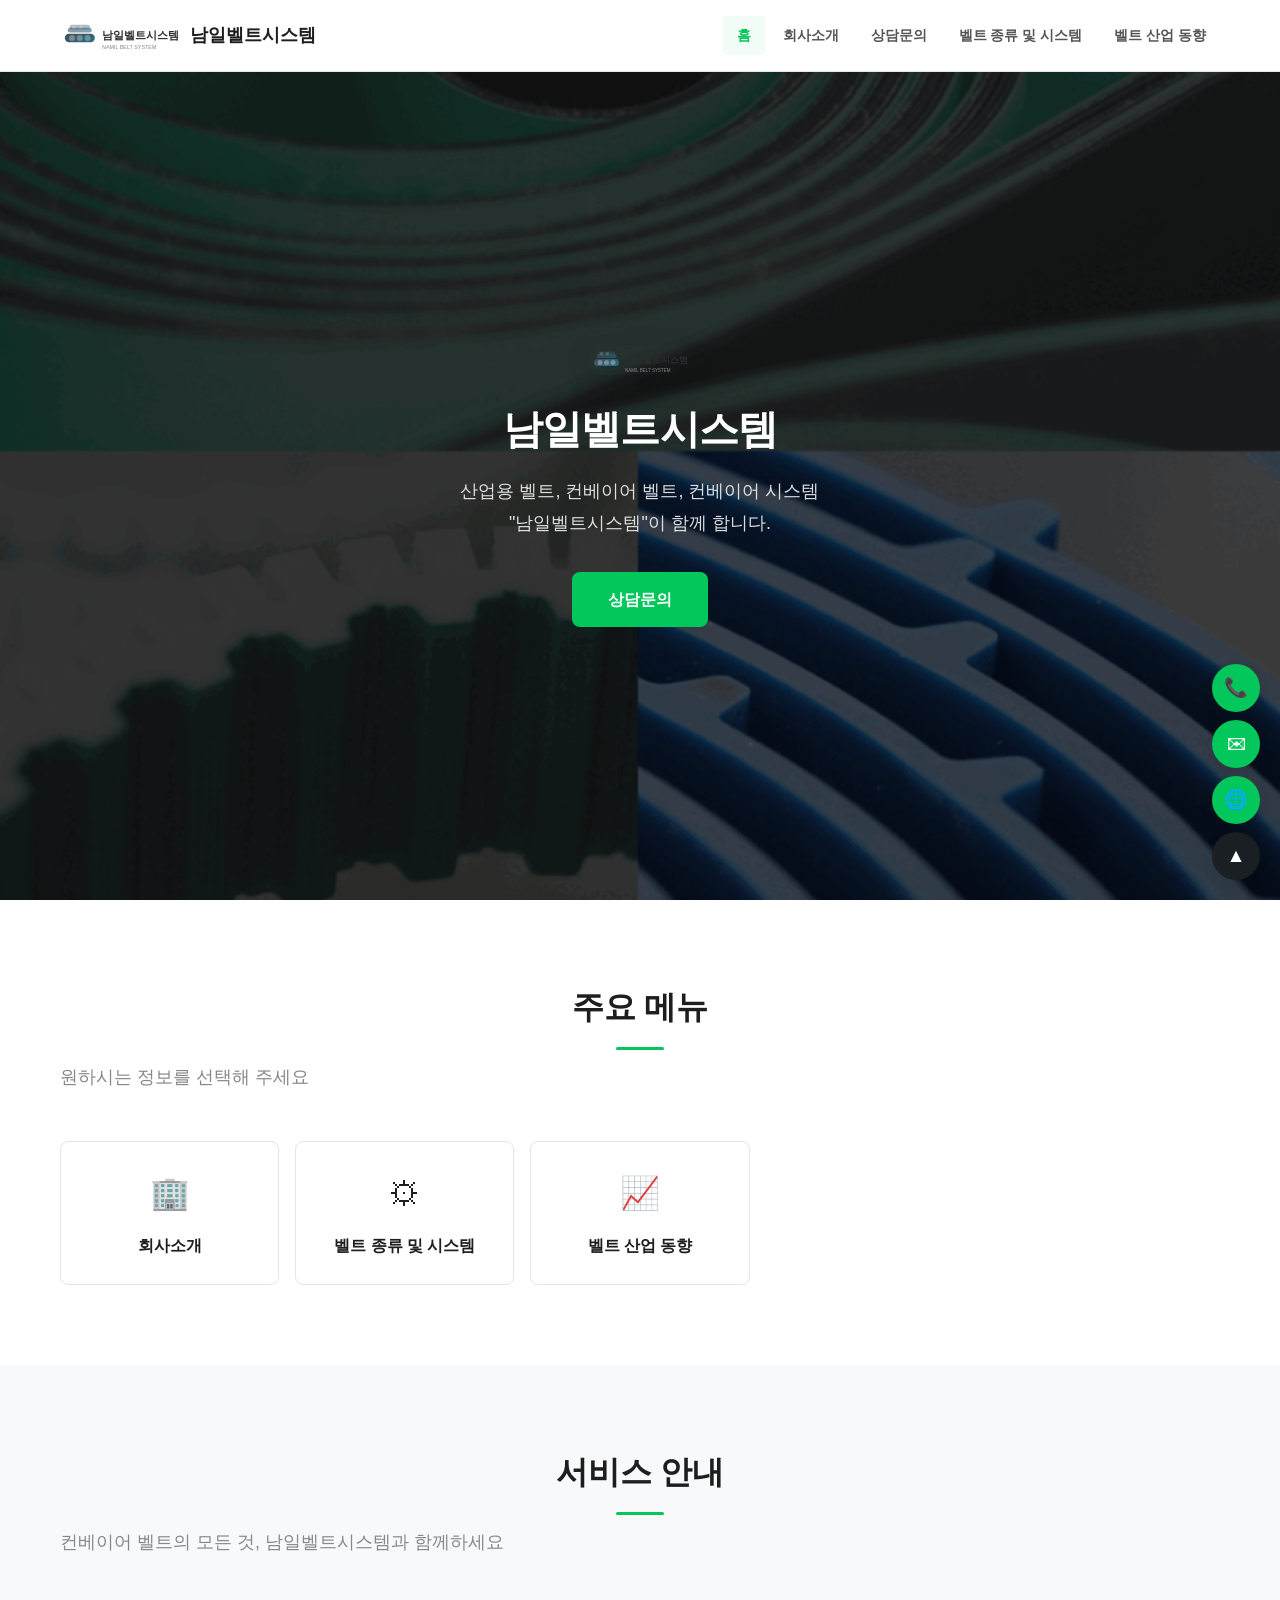
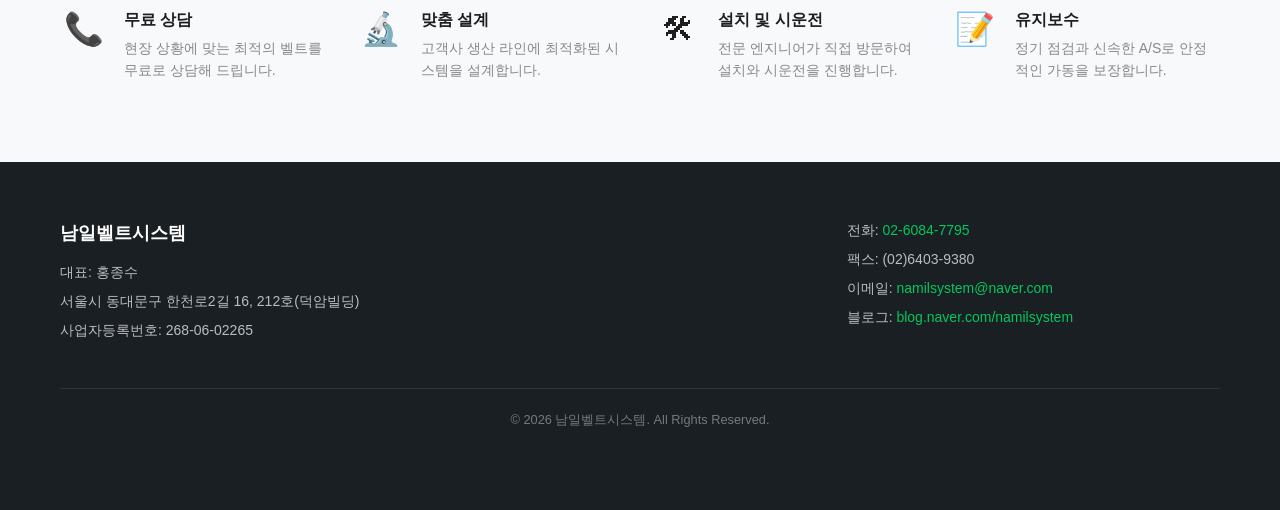
==== commit 5a734d96: "refactor: habasit-catalog.html을 belt-types.html로 통합 및 메뉴 간소화 - belt-types.html에 모든 하바지트 제품군 콘텐츠 통합  " ====
--- a/index.html
+++ b/index.html
@@ -60,7 +60,6 @@
         <li><a href="contact.html" class="nav__link">상담문의</a></li>
         <li><a href="belt-types.html" class="nav__link">벨트 종류 및 시스템</a></li>
         <li><a href="industry-trends.html" class="nav__link">벨트 산업 동향</a></li>
-        <li><a href="habasit-catalog.html" class="nav__link">하바지트 카달로그</a></li>
       </ul>
     </nav>
   </div>
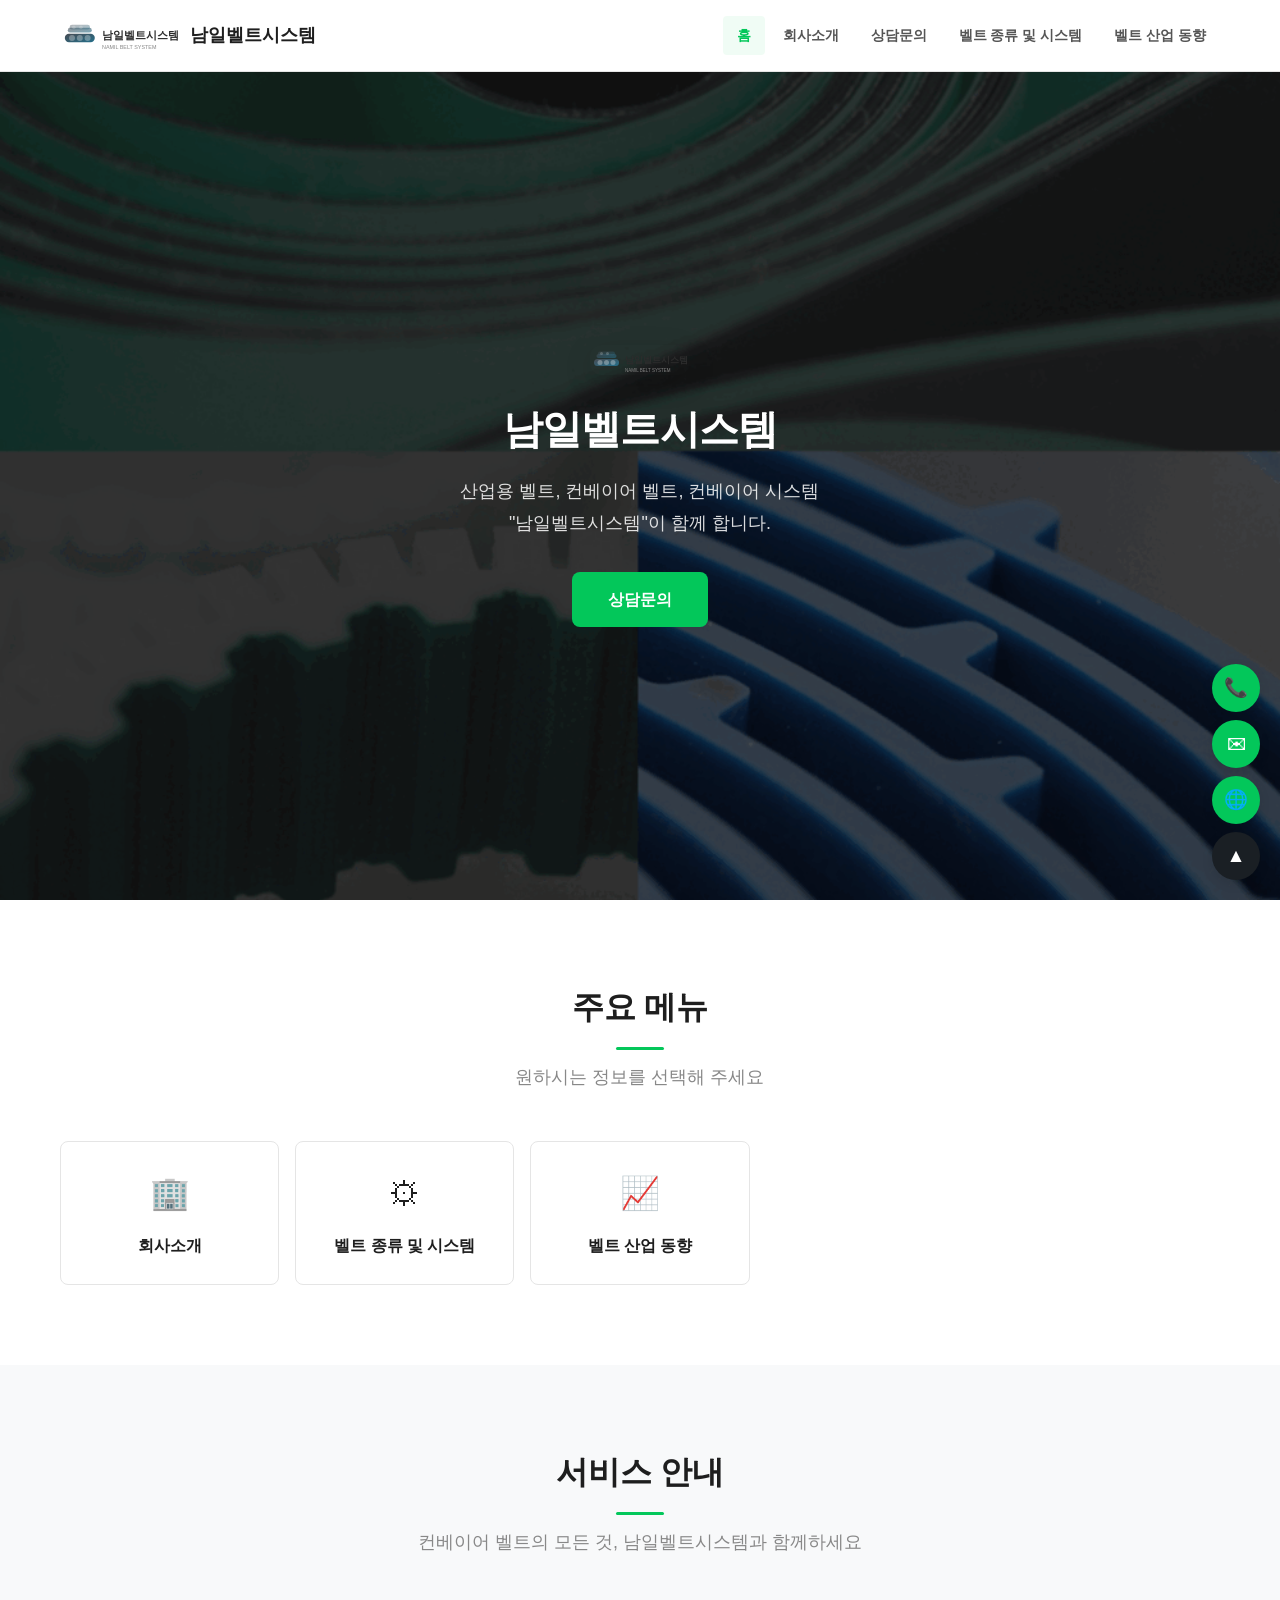
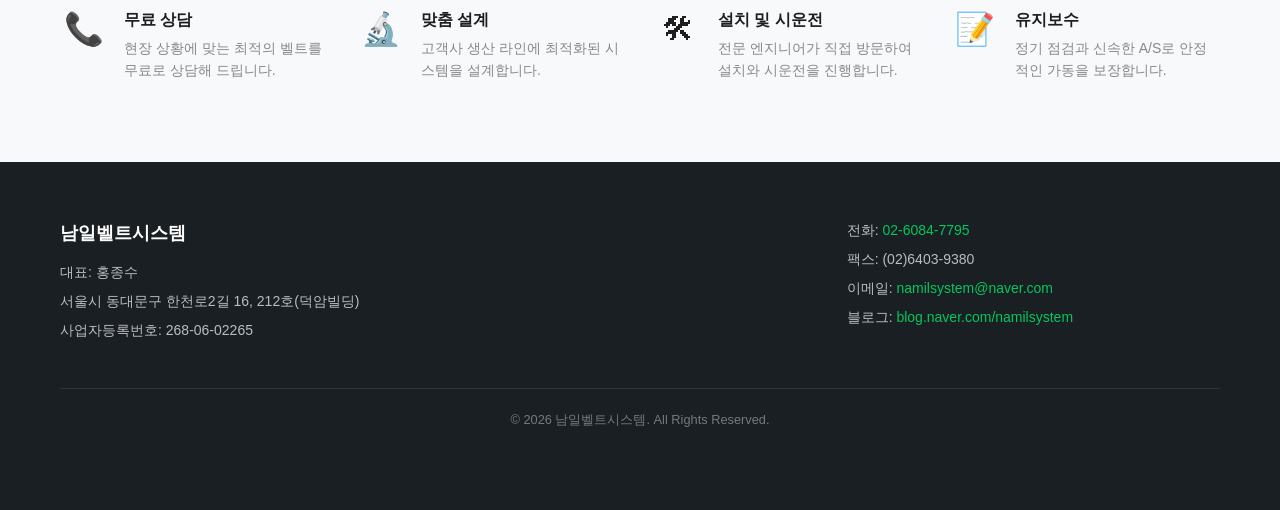
==== commit 399c818c: "fix: HTML 중복 class 속성 수정, 템플릿 기반 빌드 시스템 도입, 블로그 콘텐츠 확장 - index.html, belt-types.html: class 속성 중복 선언" ====
--- a/index.html
+++ b/index.html
@@ -2,47 +2,45 @@
 <html lang="ko">
 <head>
   <meta charset="UTF-8">
-  <meta name="viewport" content="width=device-width, initial-scale=1.0">
-  <meta name="naver-site-verification" content="c41bb3c2d1f3c37a7bf2b12afccdb632f261c4a1">
-  <meta property="og:type" content="website">
-  <meta property="og:site_name" content="남일벨트시스템">
-  <meta property="og:title" content="남일벨트시스템 - 최고의 컨베이어 벨트를 제공합니다">
-  <meta property="og:image" content="images/logo.png">
-  <meta property="og:description" content="산업용 벨트, 컨베이어 벨트, 컨베이어 시스템">
-  <meta name="description" content="경량·고하중·식품·타이밍·모놀리식 컨베이어 벨트 전문. 무료 상담, 맞춤 설계, 현장 설치, 유지보수까지. 지금 문의하세요.">
-  <title>컨베이어 벨트 전문기업 남일벨트시스템 | 산업용 벨트 솔루션</title>
-  <link rel="canonical" href="https://namilbeltsystem.github.io/">
-  <link rel="icon" type="image/x-icon" href="favicon.ico">
-  <link rel="apple-touch-icon" href="images/logo.png">
-  <link rel="stylesheet" href="css/style.css">
-  <script type="application/ld+json">
-  {
-    "@context": "https://schema.org",
-    "@type": "LocalBusiness",
-    "name": "남일벨트시스템",
-    "description": "산업용 컨베이어 벨트 전문기업",
-    "url": "https://namilbeltsystem.github.io/",
-    "telephone": "+82-2-6084-7795",
-    "email": "namilsystem@naver.com",
-    "faxNumber": "+82-2-6403-9380",
-    "address": {
-      "@type": "PostalAddress",
-      "addressLocality": "서울특별시 동대문구",
-      "streetAddress": "한천로2길 16, 212호(덕암빌딩)"
-    },
-    "founder": {
-      "@type": "Person",
-      "name": "홍종수"
-    },
-    "taxID": "268-06-02265"
-  }
-  </script>
+<meta name="viewport" content="width=device-width, initial-scale=1.0">
+<meta name="naver-site-verification" content="c41bb3c2d1f3c37a7bf2b12afccdb632f261c4a1">
+<meta property="og:type" content="website">
+<meta property="og:site_name" content="남일벨트시스템">
+<meta property="og:title" content="남일벨트시스템 - 최고의 컨베이어 벨트를 제공합니다">
+<meta property="og:image" content="images/logo.png">
+<meta property="og:description" content="산업용 벨트, 컨베이어 벨트, 컨베이어 시스템">
+<meta name="description" content="경량·고하중·식품·타이밍·모놀리식 컨베이어 벨트 전문. 무료 상담, 맞춤 설계, 현장 설치, 유지보수까지. 지금 문의하세요.">
+<title>컨베이어 벨트 전문기업 남일벨트시스템 | 산업용 벨트 솔루션</title>
+<link rel="canonical" href="https://namilbeltsystem.github.io/">
+<link rel="icon" type="image/x-icon" href="favicon.ico">
+<link rel="apple-touch-icon" href="images/logo.png">
+<link rel="stylesheet" href="css/style.css">
 <script async src="https://www.googletagmanager.com/gtag/js?id=G-RKW5E36SZV"></script>
 <script>
   window.dataLayer = window.dataLayer || [];
-  function gtag(){dataLayer.push(arguments);}
-  gtag('js', new Date());
-  gtag('config', 'G-RKW5E36SZV');
+  function gtag(){dataLayer.push(arguments);}gtag("js",new Date());gtag("config","G-RKW5E36SZV");
+</script>
+<script type="application/ld+json">
+{
+  "@context": "https://schema.org",
+  "@type": "LocalBusiness",
+  "name": "남일벨트시스템",
+  "description": "산업용 컨베이어 벨트 전문기업",
+  "url": "https://namilbeltsystem.github.io/",
+  "telephone": "+82-2-6084-7795",
+  "email": "namilsystem@naver.com",
+  "faxNumber": "+82-2-6403-9380",
+  "address": {
+    "@type": "PostalAddress",
+    "addressLocality": "서울특별시 동대문구",
+    "streetAddress": "한천로2길 16, 212호(덕암빌딩)"
+  },
+  "founder": {
+    "@type": "Person",
+    "name": "홍종수"
+  },
+  "taxID": "268-06-02265"
+}
 </script>
 </head>
 <body>
@@ -66,7 +64,7 @@
 </header>
 
 <main>
-  <section class="hero">
+<section class="hero">
     <div class="hero__bg" style="background-image:url(images/hero-bg.png)"></div>
     <div class="hero__content">
       <img src="images/logo.svg" alt="남일벨트시스템" class="hero__logo">
@@ -79,7 +77,7 @@
   <section class="section">
     <div class="container">
       <h2 class="section__title section__title--center">주요 메뉴</h2>
-      <p class="section__subtitle" class="text-center">원하시는 정보를 선택해 주세요</p>
+      <p class="section__subtitle text-center">원하시는 정보를 선택해 주세요</p>
       <div class="link-grid">
         <a href="about.html" class="link-card">
           <div class="link-card__icon">&#127970;</div>
@@ -100,7 +98,7 @@
   <section class="section section--alt">
     <div class="container">
       <h2 class="section__title section__title--center">서비스 안내</h2>
-      <p class="section__subtitle" class="text-center">컨베이어 벨트의 모든 것, 남일벨트시스템과 함께하세요</p>
+      <p class="section__subtitle text-center">컨베이어 벨트의 모든 것, 남일벨트시스템과 함께하세요</p>
       <div style="display:grid;grid-template-columns:repeat(auto-fit,minmax(240px,1fr));gap:28px">
         <div style="display:flex;align-items:flex-start;gap:16px">
           <div style="width:48px;height:48px;display:flex;align-items:center;justify-content:center;font-size:2rem;flex-shrink:0">&#128222;</div>
